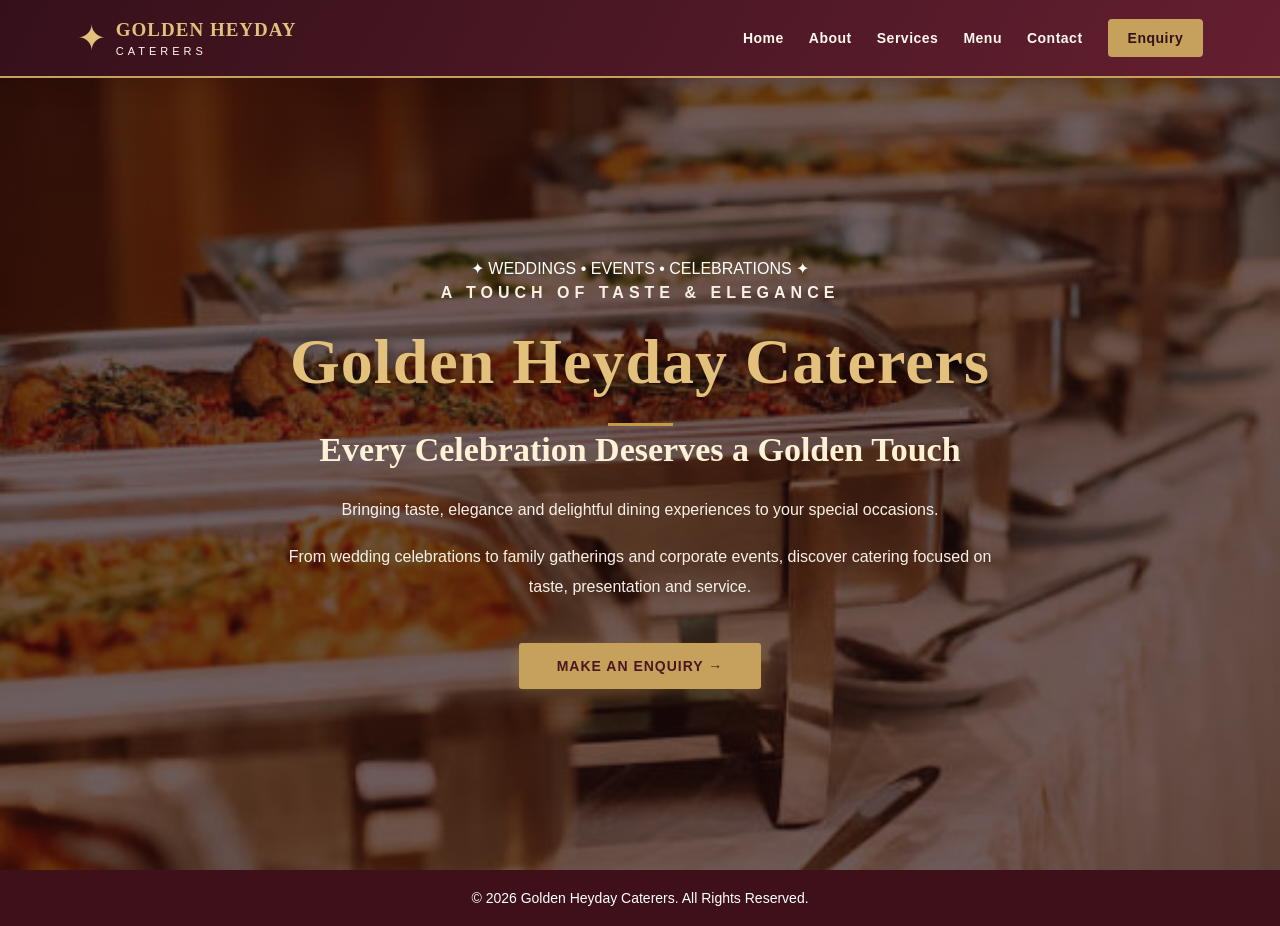
==== index.html @ d4942e6b "Initial website upload" ====
<!DOCTYPE html>
<html lang="en">
<head>
    <meta charset="UTF-8">
    <meta name="viewport" content="width=device-width, initial-scale=1.0">
    <title>Golden Heyday Caterers</title>
    <link rel="stylesheet" href="style.css">
</head>
<body>

    <!-- Navigation Bar -->
    <nav class="main-nav">

        <a href="index.html" class="logo">
            <span class="logo-icon">✦</span>
            <span>
                <strong>GOLDEN HEYDAY</strong>
                <small>CATERERS</small>
            </span>
        </a>

        <button class="menu-toggle" onclick="toggleMenu()">☰</button>

        <div class="nav-links" id="navLinks">
            <a href="index.html">Home</a>
            <a href="about.html">About</a>
            <a href="services.html">Services</a>
            <a href="menu.html">Menu</a>
            <a href="contact.html">Contact</a>
            <a href="enquiry.html" class="nav-enquiry">Enquiry</a>
        </div>

    </nav>

    <!-- Home Section -->
    <section class="home-section">

        <div class="home-content">

            <span class="home-label">
                ✦ WEDDINGS • EVENTS • CELEBRATIONS ✦
            </span>

            <p class="home-tagline">
                A TOUCH OF TASTE & ELEGANCE
            </p>

            <h1>
                Golden Heyday <span>Caterers</span>
            </h1>

            <div class="gold-line"></div>

            <h2>
                Every Celebration Deserves a Golden Touch
            </h2>

            <p class="home-description">
                Bringing taste, elegance and delightful dining
                experiences to your special occasions.
            </p>

            <p class="home-description">
                From wedding celebrations to family gatherings
                and corporate events, discover catering focused
                on taste, presentation and service.
            </p>

            <a href="enquiry.html" class="home-button">
                Make An Enquiry <span>→</span>
            </a>

        </div>

    </section>

    <!-- Footer -->
    <footer>
        <p>© 2026 Golden Heyday Caterers. All Rights Reserved.</p>
    </footer>

    <script>
        function toggleMenu() {
            document.getElementById("navLinks").classList.toggle("active");
        }
    </script>

</body>
</html>
---- style.css ----
/* =================================
   1. COMMON STYLES
================================= */

* {
    margin: 0;
    padding: 0;
    box-sizing: border-box;
}

html {
    scroll-behavior: smooth;
}

body {
    font-family: Arial, sans-serif;
    background: #fffaf3;
}

/* =================================
   2. NAVBAR AND LOGO
================================= */

.main-nav {
    width: 100%;
    padding: 18px 6%;
    background: linear-gradient(120deg, #35101A, #641F30);
    border-bottom: 2px solid #C5A15B;
    display: flex;
    justify-content: space-between;
    align-items: center;
    gap: 15px;
    position: sticky;
    top: 0;
    z-index: 1000;
    box-shadow: 0 5px 20px rgba(40, 10, 20, 0.25);
}

.logo {
    display: flex;
    align-items: center;
    gap: 10px;
    text-decoration: none;
}

.logo-icon {
    color: #E3C17C;
    font-size: 35px;
}

.logo strong {
    display: block;
    color: #E3C17C;
    font-family: Georgia, serif;
    font-size: 19px;
    letter-spacing: 1px;
}

.logo small {
    display: block;
    color: #FFF8EE;
    font-size: 11px;
    letter-spacing: 4px;
    margin-top: 4px;
}

.nav-links {
    display: flex;
    align-items: center;
    gap: 25px;
}

.nav-links a {
    color: #FFF8EE;
    text-decoration: none;
    font-size: 14px;
    font-weight: 600;
    letter-spacing: 0.5px;
    transition: 0.3s ease;
    position: relative;
}

.nav-links a:hover {
    color: #E3C17C;
    transform: translateY(-2px);
}

.nav-links a::after {
    content: "";
    position: absolute;
    left: 0;
    bottom: -6px;
    width: 0;
    height: 2px;
    background: #E3C17C;
    transition: width 0.3s ease;
}

.nav-links a:hover::after {
    width: 100%;
}

.nav-links .nav-enquiry {
    background: #C5A15B;
    color: #35101A;
    padding: 11px 20px;
    border-radius: 4px;
}

.nav-links .nav-enquiry:hover {
    background: #FFF8EE;
    color: #35101A;
}

/* Menu Button */

.menu-toggle {
    display: none;
    background: transparent;
    border: none;
    color: #E3C17C;
    font-size: 30px;
    cursor: pointer;
    padding: 5px 10px;
}

/* =================================
   3. HOME PAGE
================================= */

.home-section {
    min-height: 88vh;
    background:
        linear-gradient(
            rgba(30, 10, 10, 0.65),
            rgba(30, 10, 10, 0.65)
        ),
        url("images/catering.jpg");

    background-size: cover;
    background-position: center;
    display: flex;
    justify-content: center;
    align-items: center;
    text-align: center;
    padding: 60px 20px;
    position: relative;
    overflow: hidden;
}

.home-content {
    max-width: 900px;
    padding: 35px 20px;
    color: white;
    animation: fadeUp 1.2s ease;
}

.home-tagline {
    color: #E3C17C;
    font-size: 13px;
    font-weight: bold;
    letter-spacing: 5px;
    margin-bottom: 22px;
}

.home-content h1 {
    font-family: Georgia, serif;
    font-size: clamp(38px, 5vw, 65px);
    letter-spacing: 1px;
    line-height: 1.2;
    color: #E3C17C;
    margin-bottom: 22px;
    text-shadow: 2px 3px 12px rgba(0, 0, 0, 0.4);
}

.gold-line {
    width: 100px;
    height: 3px;
    background: #E3C17C;
    margin: 0 auto 25px;
    animation: lineGrow 1.5s ease;
}

.home-content h2 {
    font-family: Georgia, serif;
    font-size: clamp(23px, 3vw, 34px);
    color: #FFF1D6;
    line-height: 1.4;
    margin-bottom: 22px;
    animation: fadeUp 1.3s ease;
}

.home-content p {
    max-width: 720px;
    margin: 0 auto 16px;
    font-size: 16px;
    line-height: 1.9;
    color: #F8F0E7;
    animation: fadeUp 1.5s ease;
}

.home-button {
    display: inline-block;
    margin-top: 25px;
    padding: 15px 38px;
    background: #C5A15B;
    color: #4a1720;
    text-decoration: none;
    border-radius: 3px;
    font-size: 14px;
    font-weight: bold;
    letter-spacing: 1px;
    text-transform: uppercase;
    transition: 0.3s;
    box-shadow: 0 5px 18px rgba(197, 161, 91, 0.3);
}

.home-button:hover {
    background: white;
    transform: translateY(-3px);
    letter-spacing: 1.5px;
    box-shadow: 0 8px 25px rgba(197, 161, 91, 0.5);
}

/* =================================
   4. ABOUT PAGE
================================= */

.about-section {
    padding: 70px 8%;
    background: #fffaf3;
}

.about-heading {
    text-align: center;
    margin-bottom: 45px;
}

.about-heading h1 {
    color: #5b1825;
    font-family: Georgia, serif;
    font-size: 40px;
    margin-bottom: 20px;
}

.about-heading p {
    color: #b58a45;
    font-size: 18px;
    letter-spacing: 2px;
}

.about-content {
    max-width: 950px;
    margin: auto;
    background: white;
    padding: 40px;
    border-radius: 12px;
    box-shadow: 0 5px 20px rgba(0,0,0,0.07);
    text-align: center;
}

.about-content h2 {
    color: #5b1825;
    font-family: Georgia, serif;
    margin: 25px 0 15px;
}

.about-content p {
    color: #555;
    line-height: 1.8;
    margin-bottom: 15px;
}

/* Brand Section */

.brand-section {
    padding: 60px 7%;
    background: #f3e9df;
    text-align: center;
}

.brand-section > h2 {
    color: #5b1825;
    font-family: Georgia, serif;
    font-size: 30px;
    margin: 35px 0;
}

.brand-container {
    max-width: 1100px;
    margin: auto;
    display: grid;
    grid-template-columns: repeat(4, 1fr);
    gap: 22px;
}

.brand-card {
    background: white;
    padding: 30px 20px;
    border-radius: 10px;
    border-bottom: 4px solid #C5A15B;
    box-shadow: 0 5px 18px rgba(0,0,0,0.07);
    transition: 0.3s;
}

.brand-card:hover {
    transform: translateY(-6px);
}

.brand-card h3 {
    color: #7b3540;
    margin-bottom: 15px;
    font-size: 19px;
}

.brand-card p {
    color: #666;
    line-height: 1.7;
    font-size: 14px;
}

/* =================================
   5. FOOTER
================================= */

footer {
    background: #3d101a;
    color: white;
    text-align: center;
    padding: 20px;
    font-size: 14px;
}

/* =================================
   6. ANIMATIONS
================================= */

@keyframes fadeUp {
    from {
        opacity: 0;
        transform: translateY(25px);
    }

    to {
        opacity: 1;
        transform: translateY(0);
    }
}

@keyframes lineGrow {
    from {
        width: 0;
    }

    to {
        width: 100px;
    }
}

/* =================================
   7. TABLET AND MOBILE
================================= */

@media (max-width: 768px) {

    .main-nav {
        flex-wrap: nowrap;
        flex-direction: row;
        justify-content: space-between;
        align-items: center;
    }

    .menu-toggle {
        display: block;
    }

    .main-nav .nav-links {
        display: none;
        position: absolute;
        top: 100%;
        right: 0;
        width: 250px;
        background: #401522;
        flex-direction: column;
        align-items: stretch;
        gap: 0;
        padding: 15px;
        box-shadow: 0 8px 18px rgba(0,0,0,0.2);
    }

    .main-nav .nav-links.active {
        display: flex;
    }

    .main-nav .nav-links a {
        padding: 14px;
        border-bottom: 1px solid rgba(255,255,255,0.12);
    }

    .main-nav .nav-links .nav-enquiry {
        margin-top: 10px;
        text-align: center;
    }

    .home-tagline {
        letter-spacing: 3px;
        font-size: 11px;
    }

    .home-content h1 {
        font-size: 36px;
    }

    .home-content h2 {
        font-size: 23px;
    }

    .brand-container {
        grid-template-columns: repeat(2, 1fr);
    }

    .about-heading h1 {
        font-size: 32px;
    }
}

/* Small Mobile */

@media (max-width: 500px) {

    .brand-container {
        grid-template-columns: 1fr;
    }

    .about-content {
        padding: 25px 18px;
    }
}

/* =================================
   SERVICES PAGE
================================= */

.services-section {
    padding: 70px 7%;
    background: #fffaf3;
}

.page-heading {
    text-align: center;
    margin-bottom: 50px;
}

.page-heading h1 {
    font-family: Georgia, serif;
    font-size: 42px;
    color: #5b1825;
    margin-bottom: 15px;
}

.page-heading p {
    color: #b58a45;
    font-size: 17px;
    letter-spacing: 1px;
}

.services-container {
    max-width: 1150px;
    margin: auto;
    display: grid;
    grid-template-columns: repeat(3, 1fr);
    gap: 25px;
}

.service-card {
    background: white;
    padding: 35px 25px;
    text-align: center;
    border-radius: 10px;
    border-bottom: 4px solid #c5a15b;
    box-shadow: 0 5px 20px rgba(0,0,0,0.07);
    transition: 0.3s ease;
}

.service-card:hover {
    transform: translateY(-8px);
    box-shadow: 0 12px 25px rgba(91,24,37,0.15);
}

.service-card h3 {
    color: #641f30;
    font-family: Georgia, serif;
    font-size: 20px;
    margin-bottom: 15px;
}

.service-card p {
    color: #666;
    line-height: 1.8;
    font-size: 14px;
}

.service-note {
    max-width: 850px;
    margin: 40px auto;
    text-align: center;
    color: #777;
    line-height: 1.7;
    font-size: 14px;
}

.service-formats {
    margin-top: 70px;
    text-align: center;
}

.service-formats h2 {
    color: #5b1825;
    font-family: Georgia, serif;
    font-size: 30px;
    margin-bottom: 35px;
}

.formats-container {
    max-width: 1000px;
    margin: auto;
    display: grid;
    grid-template-columns: repeat(3, 1fr);
    gap: 25px;
}

.format-card {
    background: #f3e9df;
    padding: 30px 20px;
    border-radius: 10px;
    transition: 0.3s;
}

.format-card:hover {
    transform: translateY(-6px);
    background: #eee0d0;
}

.format-card h3 {
    color: #641f30;
    margin-bottom: 12px;
}

.format-card p {
    color: #666;
    line-height: 1.7;
    font-size: 14px;
}

/* Services Responsive Design */

@media (max-width: 768px) {
    .services-container,
    .formats-container {
        grid-template-columns: repeat(2, 1fr);
    }

    .page-heading h1 {
        font-size: 34px;
    }
}

@media (max-width: 500px) {
    .services-container,
    .formats-container {
        grid-template-columns: 1fr;
    }

    .services-section {
        padding: 45px 20px;
    }

    .page-heading h1 {
        font-size: 30px;
    }
}

/* =================================
   MENU PAGE
================================= */

.menu-section {
    padding: 70px 7%;
    background: #fffaf3;
    min-height: 80vh;
}

.menu-container {
    max-width: 1150px;
    margin: auto;
    display: grid;
    grid-template-columns: repeat(3, 1fr);
    gap: 25px;
}

.menu-card {
    background: white;
    padding: 35px 25px;
    text-align: center;
    border-radius: 12px;
    border-bottom: 4px solid #c5a15b;
    box-shadow: 0 5px 20px rgba(0,0,0,0.07);
    transition: 0.3s ease;
}

.menu-card:hover {
    transform: translateY(-8px);
    box-shadow: 0 12px 25px rgba(91,24,37,0.15);
}

.menu-icon {
    font-size: 38px;
    margin-bottom: 18px;
}

.menu-card h2 {
    color: #641f30;
    font-family: Georgia, serif;
    font-size: 21px;
    margin-bottom: 15px;
}

.menu-card p {
    color: #666;
    font-size: 14px;
    line-height: 1.8;
}

.menu-note {
    text-align: center;
    color: #777;
    font-size: 14px;
    margin: 40px auto 0;
    line-height: 1.7;
}

/* Menu Responsive Design */

@media (max-width: 768px) {
    .menu-container {
        grid-template-columns: repeat(2, 1fr);
    }
}

@media (max-width: 500px) {
    .menu-container {
        grid-template-columns: 1fr;
    }

    .menu-section {
        padding: 45px 20px;
    }
}

/* =================================
   CONTACT PAGE
================================= */

.contact-section {
    padding: 70px 7%;
    background: #fffaf3;
    min-height: 80vh;
}

.contact-container {
    max-width: 1100px;
    margin: auto;
    display: grid;
    grid-template-columns: repeat(2, 1fr);
    gap: 25px;
}

.contact-card {
    background: white;
    padding: 35px 25px;
    text-align: center;
    border-radius: 12px;
    border-bottom: 4px solid #c5a15b;
    box-shadow: 0 5px 20px rgba(0,0,0,0.07);
    transition: 0.3s ease;
}

.contact-card:hover {
    transform: translateY(-7px);
    box-shadow: 0 12px 25px rgba(91,24,37,0.15);
}

.contact-icon {
    font-size: 35px;
    margin-bottom: 15px;
}

.contact-card h2 {
    color: #641f30;
    font-family: Georgia, serif;
    margin-bottom: 15px;
}

.contact-card p {
    color: #666;
    line-height: 1.8;
    margin-bottom: 15px;
    overflow-wrap: anywhere;
}

.contact-card a {
    display: inline-block;
    background: #641f30;
    color: white;
    padding: 10px 22px;
    text-decoration: none;
    border-radius: 4px;
    transition: 0.3s;
}

.contact-card a:hover {
    background: #c5a15b;
    color: #35101a;
}

.service-location {
    margin: 55px auto 0;
    text-align: center;
    background: #f3e9df;
    padding: 30px 20px;
    border-radius: 10px;
    max-width: 900px;
}

.service-location h2 {
    color: #641f30;
    font-family: Georgia, serif;
    margin-bottom: 15px;
}

.service-location p {
    color: #666;
    line-height: 1.8;
}

/* Contact Responsive Design */

@media (max-width: 600px) {
    .contact-container {
        grid-template-columns: 1fr;
    }

    .contact-section {
        padding: 45px 20px;
    }
}

/* =================================
   ENQUIRY PAGE
================================= */

.enquiry-section {
    padding: 70px 7%;
    background: #fffaf3;
    min-height: 85vh;
}

.enquiry-container {
    max-width: 850px;
    margin: auto;
    background: white;
    padding: 40px;
    border-radius: 12px;
    box-shadow: 0 8px 25px rgba(0,0,0,0.08);
    border-top: 4px solid #c5a15b;
}

.enquiry-form {
    display: grid;
    grid-template-columns: 1fr 1fr;
    gap: 22px;
}

.form-group {
    display: flex;
    flex-direction: column;
    gap: 9px;
}

.form-group label {
    color: #641f30;
    font-weight: bold;
    font-size: 14px;
}

.form-group input,
.form-group select,
.form-group textarea {
    width: 100%;
    padding: 13px;
    border: 1px solid #ddd;
    border-radius: 5px;
    font-family: Arial, sans-serif;
    font-size: 14px;
    outline: none;
    background: #fffdf9;
    transition: 0.3s;
}

.form-group input:focus,
.form-group select:focus,
.form-group textarea:focus {
    border-color: #c5a15b;
    box-shadow: 0 0 6px rgba(197,161,91,0.25);
}

.form-group textarea {
    resize: vertical;
}

.full-width {
    grid-column: 1 / -1;
}

.enquiry-button {
    grid-column: 1 / -1;
    padding: 15px;
    border: none;
    border-radius: 5px;
    background: #641f30;
    color: white;
    font-size: 15px;
    font-weight: bold;
    letter-spacing: 1px;
    cursor: pointer;
    transition: 0.3s;
}

.enquiry-button:hover {
    background: #c5a15b;
    color: #35101a;
    transform: translateY(-3px);
}

/* Enquiry Responsive Design */

@media (max-width: 600px) {
    .enquiry-section {
        padding: 45px 18px;
    }

    .enquiry-container {
        padding: 25px 18px;
    }

    .enquiry-form {
        grid-template-columns: 1fr;
    }

    .full-width,
    .enquiry-button {
        grid-column: 1;
    }
}
/* ------------------------------------------------ */

/* ABOUT PAGE */

.about-section {
    padding: 45px 7%;
    background: #fffaf2;
}

.about-heading,
.section-heading {
    text-align: center;
    margin-bottom: 35px;
}

.about-heading h1 {
    color: #641d2d;
    font-size: 34px;
    margin-bottom: 12px;
}

.about-heading p {
    color: #666;
    margin-top: 12px;
}

.gold-line {
    width: 65px;
    height: 3px;
    background: #c49a45;
    margin: 0 auto;
}

.about-content {
    display: flex;
    align-items: center;
    gap: 40px;
    max-width: 1150px;
    margin: auto;
}

.about-image {
    flex: 1;
}

.about-image img {
    width: 100%;
    height: 340px;
    object-fit: cover;
    border-radius: 8px;
}

.about-text {
    flex: 1;
}

.about-text h2 {
    color: #641d2d;
    font-size: 25px;
    margin-bottom: 18px;
}

.about-text p {
    color: #555;
    line-height: 1.8;
    margin-bottom: 15px;
}

.locations {
    margin-top: 22px;
    padding: 17px;
    background: #f4ead9;
    border-left: 3px solid #c49a45;
}

.locations h3 {
    color: #641d2d;
    margin-bottom: 8px;
}

.locations p {
    margin-bottom: 0;
}

/* WHO WE SERVE */

.brand-section,
.focus-section {
    padding: 45px 7%;
    background: #fff;
}

.focus-section {
    background: #fffaf2;
}

.section-heading h2 {
    color: #641d2d;
    font-size: 28px;
    margin-bottom: 12px;
}

.brand-container {
    display: grid;
    grid-template-columns: repeat(4, 1fr);
    gap: 20px;
    max-width: 1150px;
    margin: auto;
}

.brand-card {
    background: #fff;
    padding: 25px 18px;
    text-align: center;
    border-bottom: 3px solid #c49a45;
    border-radius: 6px;
    box-shadow: 0 3px 12px rgba(0, 0, 0, 0.06);
    transition: 0.3s;
}

.brand-card:hover {
    transform: translateY(-5px);
    box-shadow: 0 6px 16px rgba(0, 0, 0, 0.10);
}

.brand-card h3 {
    color: #641d2d;
    font-size: 18px;
    margin-bottom: 12px;
}

.brand-card p {
    color: #666;
    line-height: 1.6;
    font-size: 14px;
}

/* BRAND FOCUS - THREE CARDS */

.focus-section .brand-container {
    grid-template-columns: repeat(3, 1fr);
}

/* MOBILE RESPONSIVE */

@media (max-width: 900px) {
    .brand-container {
        grid-template-columns: repeat(2, 1fr);
    }
}

@media (max-width: 768px) {
    .about-content {
        flex-direction: column;
        gap: 25px;
    }

    .about-image,
    .about-text {
        width: 100%;
    }

    .about-image img {
        height: 260px;
    }

    .about-heading h1 {
        font-size: 28px;
    }

    .about-text h2 {
        font-size: 22px;
    }
}

@media (max-width: 500px) {
    .about-section,
    .brand-section,
    .focus-section {
        padding: 35px 5%;
    }

    .brand-container,
    .focus-section .brand-container {
        grid-template-columns: 1fr;
    }

    .about-image img {
        height: 220px;
    }
}


/* SERVICES PAGE */

.services-section {
    padding: 45px 7%;
    background: #fffaf2;
}

.services-section .page-heading {
    text-align: center;
    margin-bottom: 35px;
}

.services-section .page-heading h1 {
    color: #641d2d;
    font-size: 34px;
    margin-bottom: 12px;
}

.services-section .page-heading p {
    color: #666;
    margin-top: 12px;
}

/* SERVICE CARDS */

.services-container {
    display: grid;
    grid-template-columns: repeat(3, 1fr);
    gap: 25px;
    max-width: 1150px;
    margin: auto;
}

.service-card {
    background: #fff;
    border-radius: 7px;
    overflow: hidden;
    border-bottom: 3px solid #c49a45;
    box-shadow: 0 3px 12px rgba(0, 0, 0, 0.06);
    transition: 0.3s;
}

.service-card:hover {
    transform: translateY(-5px);
    box-shadow: 0 6px 16px rgba(0, 0, 0, 0.10);
}

.service-card img {
    width: 100%;
    height: 190px;
    object-fit: cover;
    display: block;
}

.service-card-content {
    padding: 20px;
}

.service-card h3 {
    color: #641d2d;
    font-size: 19px;
    margin-bottom: 12px;
}

.service-card p {
    color: #666;
    font-size: 14px;
    line-height: 1.7;
}

/* SERVICE NOTE */

.service-note {
    max-width: 900px;
    margin: 30px auto 0;
    padding: 16px;
    text-align: center;
    background: #f4ead9;
    color: #641d2d;
    border-left: 3px solid #c49a45;
    line-height: 1.7;
}

/* CATERING FORMATS */

.service-formats {
    padding: 45px 7%;
    background: #fff;
}

.formats-heading {
    text-align: center;
    margin-bottom: 30px;
}

.formats-heading h2 {
    color: #641d2d;
    font-size: 28px;
    margin-bottom: 12px;
}

.formats-container {
    display: grid;
    grid-template-columns: repeat(3, 1fr);
    gap: 22px;
    max-width: 1100px;
    margin: auto;
}

.format-card {
    background: #fffaf2;
    padding: 25px 20px;
    text-align: center;
    border-bottom: 3px solid #c49a45;
    border-radius: 6px;
    box-shadow: 0 3px 12px rgba(0, 0, 0, 0.05);
    transition: 0.3s;
}

.format-card:hover {
    transform: translateY(-4px);
}

.format-card h3 {
    color: #641d2d;
    margin-bottom: 12px;
}

.format-card p {
    color: #666;
    font-size: 14px;
    line-height: 1.7;
}

/* RESPONSIVE DESIGN */

@media (max-width: 900px) {
    .services-container {
        grid-template-columns: repeat(2, 1fr);
    }
}

@media (max-width: 768px) {
    .services-section,
    .service-formats {
        padding: 35px 5%;
    }

    .services-section .page-heading h1 {
        font-size: 28px;
    }

    .service-card img {
        height: 170px;
    }
}

@media (max-width: 550px) {
    .services-container,
    .formats-container {
        grid-template-columns: 1fr;
    }

    .service-card img {
        height: 210px;
    }
}


.menu-icon {
    font-size: 42px;
    width: 75px;
    height: 75px;
    margin: 25px auto 15px;
    display: flex;
    align-items: center;
    justify-content: center;
    background: #f4ead9;
    border-radius: 50%;
}

.menu-card {
    text-align: center;
    min-height: 220px;
}

/* =================================
   COMMON BACKGROUND IMAGE
   ABOUT, SERVICES, MENU, CONTACT, ENQUIRY
================================= */

body {
    background:
        linear-gradient(
            rgba(255, 250, 242, 0.40),
            rgba(255, 250, 242, 0.40)
        ),
        url("images/catering.jpg");

    background-size: cover;
    background-position: center;
    background-repeat: no-repeat;
    background-attachment: fixed;
}

/* Page backgrounds */

.about-section,
.services-section,
.menu-section,
.contact-section,
.enquiry-section {
    background: rgba(255, 250, 242, 0.72);
}

/* About page sections */

.brand-section,
.focus-section {
    background: rgba(255, 250, 242, 0.72);
}

/* Services formats section */

.service-formats {
    background: rgba(255, 250, 242, 0.72);
}

/* Keep cards white */

.about-content,
.brand-card,
.service-card,
.menu-card,
.contact-card,
.enquiry-container {
    background-color: #fff;
}
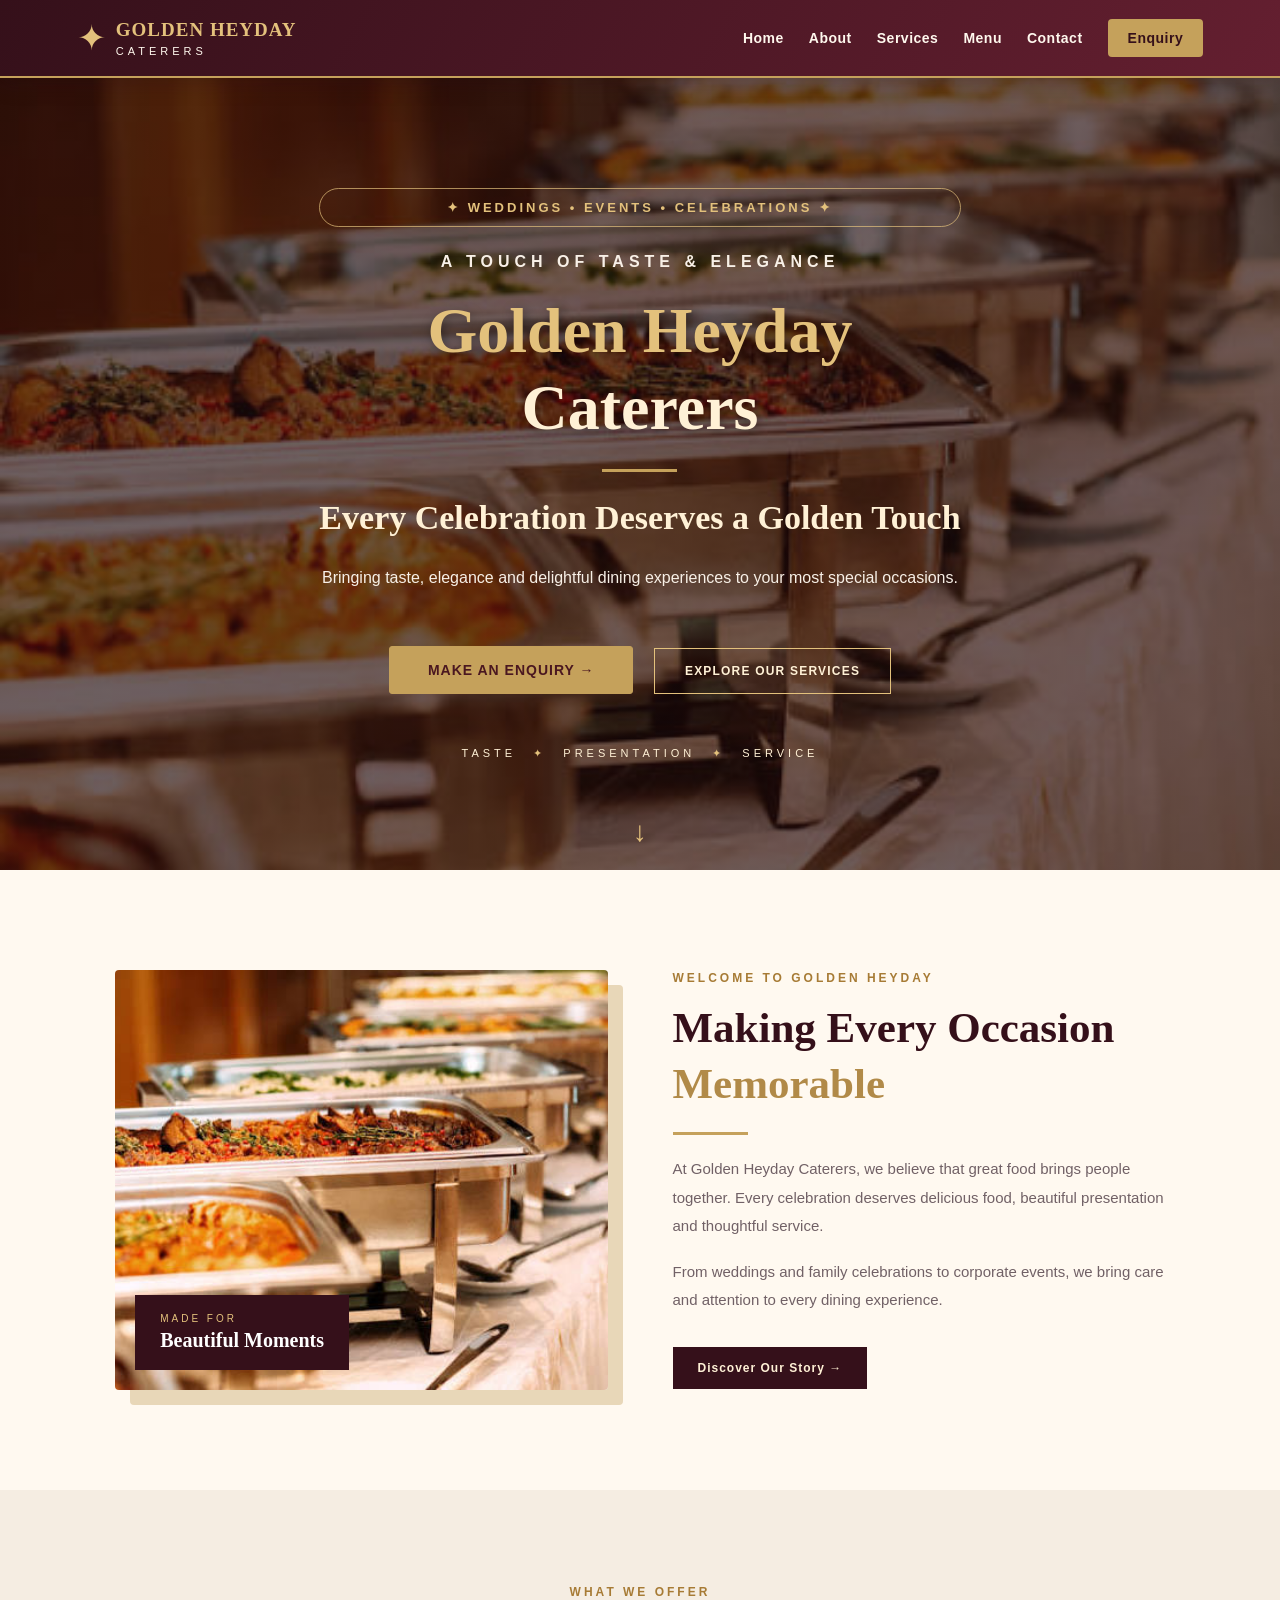
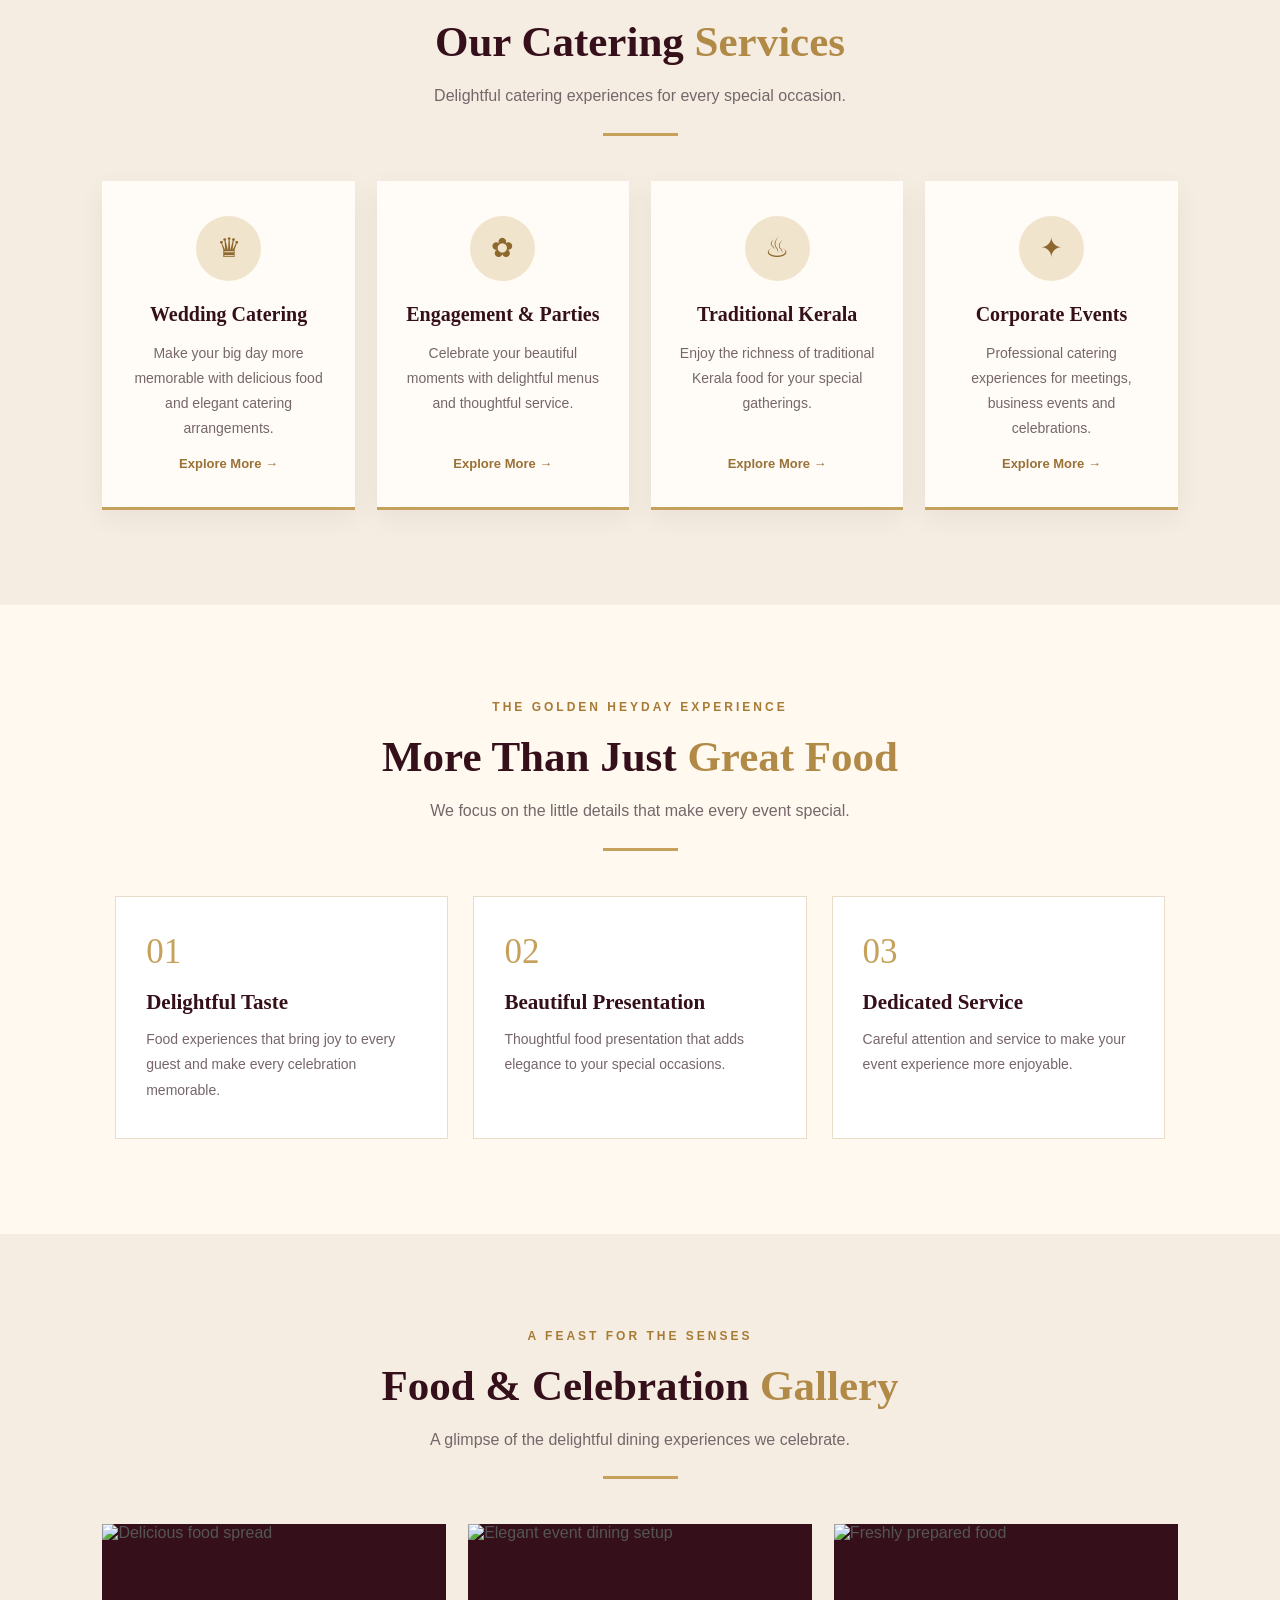
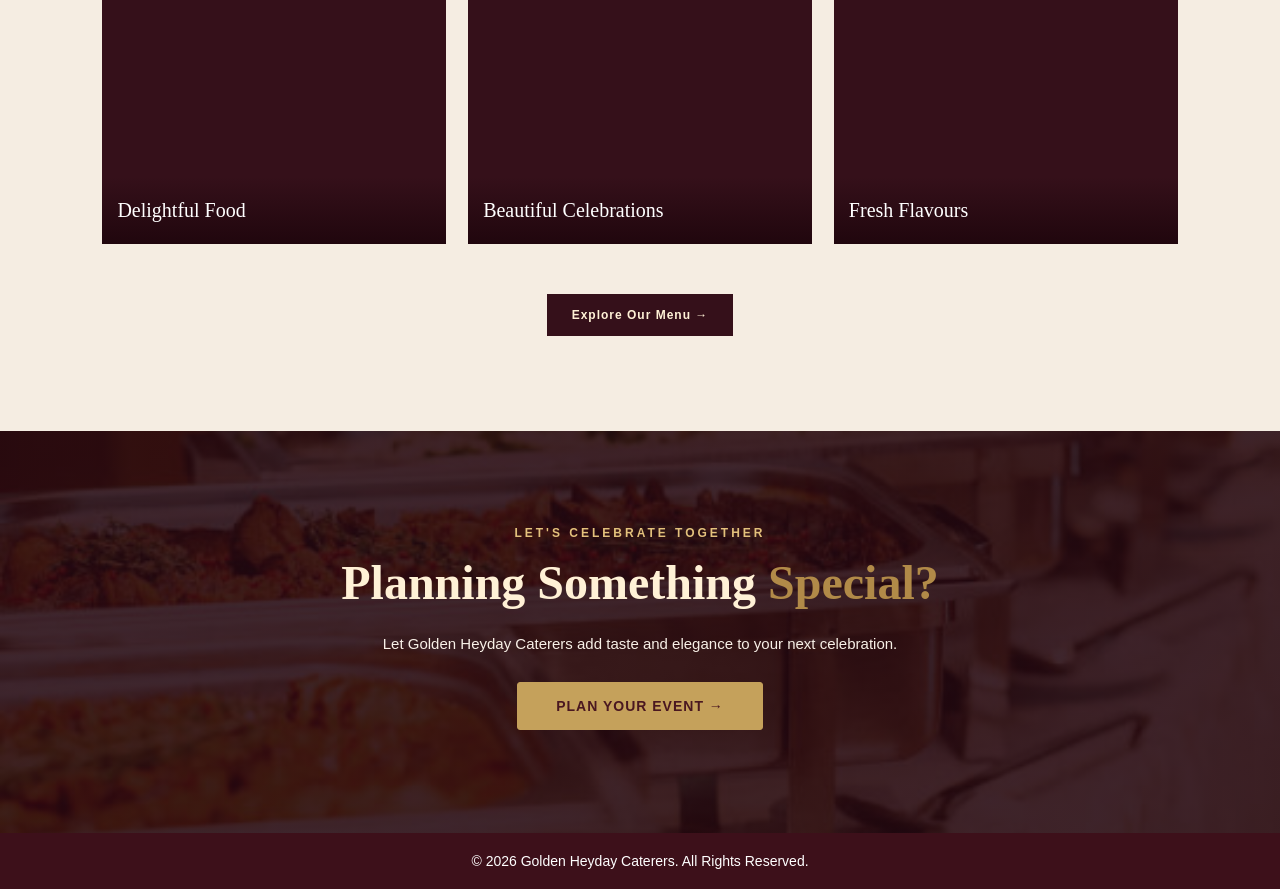
==== commit a875da23: "Initial website upload" ====
--- a/index.html
+++ b/index.html
@@ -1,17 +1,15 @@
-
 <!DOCTYPE html>
 <html lang="en">
 <head>
     <meta charset="UTF-8">
     <meta name="viewport" content="width=device-width, initial-scale=1.0">
-    <title>Golden Heyday Caterers</title>
+    <title>Golden Heyday Caterers | Taste & Elegance</title>
     <link rel="stylesheet" href="style.css">
 </head>
 <body>
 
-    <!-- Navigation Bar -->
+    <!-- Navigation -->
     <nav class="main-nav">
-
         <a href="index.html" class="logo">
             <span class="logo-icon">✦</span>
             <span>
@@ -23,56 +21,227 @@
         <button class="menu-toggle" onclick="toggleMenu()">☰</button>
 
         <div class="nav-links" id="navLinks">
-            <a href="index.html">Home</a>
+            <a href="index.html" class="active">Home</a>
             <a href="about.html">About</a>
             <a href="services.html">Services</a>
             <a href="menu.html">Menu</a>
             <a href="contact.html">Contact</a>
             <a href="enquiry.html" class="nav-enquiry">Enquiry</a>
         </div>
-
     </nav>
 
-    <!-- Home Section -->
+    <!-- Hero Section -->
     <section class="home-section">
+        <div class="home-overlay"></div>
 
         <div class="home-content">
-
             <span class="home-label">
                 ✦ WEDDINGS • EVENTS • CELEBRATIONS ✦
             </span>
 
-            <p class="home-tagline">
-                A TOUCH OF TASTE & ELEGANCE
-            </p>
+            <p class="home-tagline">A TOUCH OF TASTE & ELEGANCE</p>
 
             <h1>
-                Golden Heyday <span>Caterers</span>
+                Golden Heyday
+                <span>Caterers</span>
             </h1>
 
             <div class="gold-line"></div>
 
-            <h2>
-                Every Celebration Deserves a Golden Touch
-            </h2>
+            <h2>Every Celebration Deserves a Golden Touch</h2>
 
             <p class="home-description">
-                Bringing taste, elegance and delightful dining
-                experiences to your special occasions.
-            </p>
-
-            <p class="home-description">
-                From wedding celebrations to family gatherings
-                and corporate events, discover catering focused
-                on taste, presentation and service.
-            </p>
-
+                Bringing taste, elegance and delightful dining experiences
+                to your most special occasions.
+            </p>
+
+            <div class="hero-buttons">
+                <a href="enquiry.html" class="home-button">
+                    Make An Enquiry <span>→</span>
+                </a>
+
+                <a href="services.html" class="home-outline-button">
+                    Explore Our Services
+                </a>
+            </div>
+
+            <div class="hero-bottom-text">
+                TASTE <span>✦</span> PRESENTATION <span>✦</span> SERVICE
+            </div>
+        </div>
+
+        <a href="#welcome" class="scroll-down">↓</a>
+    </section>
+
+    <!-- Welcome Section -->
+    <section class="welcome-section" id="welcome">
+        <div class="welcome-image">
+            <img src="images/catering.jpg" alt="Elegant catering buffet">
+            <div class="image-caption">
+                <span>MADE FOR</span>
+                <strong>Beautiful Moments</strong>
+            </div>
+        </div>
+
+        <div class="welcome-content">
+            <p class="section-label">WELCOME TO GOLDEN HEYDAY</p>
+            <h2>Making Every Occasion <span>Memorable</span></h2>
+            <div class="gold-line"></div>
+
+            <p>
+                At Golden Heyday Caterers, we believe that great food
+                brings people together. Every celebration deserves
+                delicious food, beautiful presentation and thoughtful service.
+            </p>
+
+            <p>
+                From weddings and family celebrations to corporate events,
+                we bring care and attention to every dining experience.
+            </p>
+
+            <a href="about.html" class="section-button">
+                Discover Our Story →
+            </a>
+        </div>
+    </section>
+
+    <!-- Services Section -->
+    <section class="home-services">
+        <div class="section-heading">
+            <p class="section-label">WHAT WE OFFER</p>
+            <h2>Our Catering <span>Services</span></h2>
+            <p>Delightful catering experiences for every special occasion.</p>
+            <div class="gold-line"></div>
+        </div>
+
+        <div class="home-service-container">
+
+            <div class="home-service-card">
+                <div class="service-symbol">♛</div>
+                <h3>Wedding Catering</h3>
+                <p>
+                    Make your big day more memorable with delicious food
+                    and elegant catering arrangements.
+                </p>
+                <a href="services.html">Explore More →</a>
+            </div>
+
+            <div class="home-service-card">
+                <div class="service-symbol">✿</div>
+                <h3>Engagement & Parties</h3>
+                <p>
+                    Celebrate your beautiful moments with delightful
+                    menus and thoughtful service.
+                </p>
+                <a href="services.html">Explore More →</a>
+            </div>
+
+            <div class="home-service-card">
+                <div class="service-symbol">♨</div>
+                <h3>Traditional Kerala</h3>
+                <p>
+                    Enjoy the richness of traditional Kerala food
+                    for your special gatherings.
+                </p>
+                <a href="services.html">Explore More →</a>
+            </div>
+
+            <div class="home-service-card">
+                <div class="service-symbol">✦</div>
+                <h3>Corporate Events</h3>
+                <p>
+                    Professional catering experiences for meetings,
+                    business events and celebrations.
+                </p>
+                <a href="services.html">Explore More →</a>
+            </div>
+
+        </div>
+    </section>
+
+    <!-- Why Choose Us -->
+    <section class="why-section">
+        <div class="section-heading">
+            <p class="section-label">THE GOLDEN HEYDAY EXPERIENCE</p>
+            <h2>More Than Just <span>Great Food</span></h2>
+            <p>We focus on the little details that make every event special.</p>
+            <div class="gold-line"></div>
+        </div>
+
+        <div class="why-container">
+            <div class="why-card">
+                <span>01</span>
+                <h3>Delightful Taste</h3>
+                <p>
+                    Food experiences that bring joy to every guest
+                    and make every celebration memorable.
+                </p>
+            </div>
+
+            <div class="why-card">
+                <span>02</span>
+                <h3>Beautiful Presentation</h3>
+                <p>
+                    Thoughtful food presentation that adds elegance
+                    to your special occasions.
+                </p>
+            </div>
+
+            <div class="why-card">
+                <span>03</span>
+                <h3>Dedicated Service</h3>
+                <p>
+                    Careful attention and service to make your
+                    event experience more enjoyable.
+                </p>
+            </div>
+        </div>
+    </section>
+
+    <!-- Food Showcase -->
+    <section class="food-showcase">
+        <div class="section-heading">
+            <p class="section-label">A FEAST FOR THE SENSES</p>
+            <h2>Food & Celebration <span>Gallery</span></h2>
+            <p>A glimpse of the delightful dining experiences we celebrate.</p>
+            <div class="gold-line"></div>
+        </div>
+
+        <div class="food-gallery">
+            <div class="food-gallery-item">
+                <img src="https://images.unsplash.com/photo-1555939594-58d7cb561ad1?auto=format&fit=crop&w=900&q=85" alt="Delicious food spread">
+                <div class="food-gallery-caption">Delightful Food</div>
+            </div>
+
+            <div class="food-gallery-item">
+                <img src="https://images.unsplash.com/photo-1511795409834-ef04bbd61622?auto=format&fit=crop&w=900&q=85" alt="Elegant event dining setup">
+                <div class="food-gallery-caption">Beautiful Celebrations</div>
+            </div>
+
+            <div class="food-gallery-item">
+                <img src="https://images.unsplash.com/photo-1547592180-85f173990554?auto=format&fit=crop&w=900&q=85" alt="Freshly prepared food">
+                <div class="food-gallery-caption">Fresh Flavours</div>
+            </div>
+        </div>
+
+        <div class="gallery-link">
+            <a href="menu.html" class="section-button">Explore Our Menu →</a>
+        </div>
+    </section>
+
+    <!-- Enquiry CTA -->
+    <section class="home-cta">
+        <div class="cta-content">
+            <p class="section-label">LET'S CELEBRATE TOGETHER</p>
+            <h2>Planning Something <span>Special?</span></h2>
+            <p>
+                Let Golden Heyday Caterers add taste and elegance
+                to your next celebration.
+            </p>
             <a href="enquiry.html" class="home-button">
-                Make An Enquiry <span>→</span>
+                Plan Your Event →
             </a>
-
-        </div>
-
+        </div>
     </section>
 
     <!-- Footer -->
--- a/style.css
+++ b/style.css
@@ -1,7 +1,7 @@
 
-/* =================================
+/* =========================================
    1. COMMON STYLES
-================================= */
+========================================= */
 
 * {
     margin: 0;
@@ -16,11 +16,12 @@
 body {
     font-family: Arial, sans-serif;
     background: #fffaf3;
-}
-
-/* =================================
-   2. NAVBAR AND LOGO
-================================= */
+    color: #555;
+}
+
+/* =========================================
+   2. COMMON NAVBAR
+========================================= */
 
 .main-nav {
     width: 100%;
@@ -113,8 +114,6 @@
     color: #35101A;
 }
 
-/* Menu Button */
-
 .menu-toggle {
     display: none;
     background: transparent;
@@ -122,20 +121,750 @@
     color: #E3C17C;
     font-size: 30px;
     cursor: pointer;
-    padding: 5px 10px;
-}
+}
+
+/* =========================================
+   3. COMMON PAGE BACKGROUND
+========================================= */
+
+.about-section,
+.brand-section,
+.services-section,
+.service-formats,
+.menu-section,
+.contact-section,
+.enquiry-section {
+    background-size: cover;
+    background-position: center;
+    background-repeat: no-repeat;
+    background-attachment: fixed;
+}
+
+/* Individual page backgrounds */
+
+.about-section {
+    background-image:
+        linear-gradient(rgba(255,250,242,0.82), rgba(255,250,242,0.82)),
+        url("images/about.jpg");
+}
+
+.brand-section {
+    background-image:
+        linear-gradient(rgba(255,250,242,0.82), rgba(255,250,242,0.82)),
+        url("images/about.jpg");
+}
+
+.services-section,
+.service-formats {
+    background-image:
+        linear-gradient(rgba(255,250,242,0.78), rgba(255,250,242,0.78)),
+        url("images/services.jpg");
+}
+
+.menu-section {
+    background-image:
+        linear-gradient(rgba(255,250,242,0.78), rgba(255,250,242,0.78)),
+        url("images/menu.jpg");
+}
+
+.contact-section {
+    background-image:
+        linear-gradient(rgba(255,250,242,0.78), rgba(255,250,242,0.78)),
+        url("images/contact.jpg");
+}
+
+.enquiry-section {
+    background-image:
+        linear-gradient(rgba(255,250,242,0.78), rgba(255,250,242,0.78)),
+        url("images/enquiry.jpg");
+}
+
+/* Common cards */
+
+.about-content,
+.brand-card,
+.service-card,
+.menu-card,
+.contact-card,
+.enquiry-container {
+    background: #fff;
+    box-shadow: 0 5px 20px rgba(0,0,0,0.07);
+    transition: 0.3s ease;
+}
+
+/* Common headings */
+
+.page-heading,
+.about-heading {
+    text-align: center;
+    margin-bottom: 45px;
+}
+
+.page-heading h1,
+.about-heading h1 {
+    color: #5b1825;
+    font-family: Georgia, serif;
+    font-size: 40px;
+    margin-bottom: 15px;
+}
+
+.page-heading p,
+.about-heading p {
+    color: #b58a45;
+    font-size: 17px;
+    letter-spacing: 1px;
+}
+
+.gold-line {
+    width: 65px;
+    height: 3px;
+    background: #C5A15B;
+    margin: 15px auto;
+}
+
+/* =========================================
+   4. HOME PAGE
+========================================= */
 
 /* =================================
-   3. HOME PAGE
+   PREMIUM HOME HERO
 ================================= */
+
+.home-section {
+    min-height: 92vh;
+    position: relative;
+    display: flex;
+    justify-content: center;
+    align-items: center;
+    text-align: center;
+    padding: 100px 20px 80px;
+    overflow: hidden;
+
+    background:
+        linear-gradient(rgba(30, 5, 12, 0.72), rgba(30, 5, 12, 0.72)),
+        url("images/catering.jpg");
+
+    background-size: cover;
+    background-position: center;
+    background-repeat: no-repeat;
+}
+
+.home-content {
+    position: relative;
+    z-index: 2;
+    max-width: 950px;
+    padding: 35px 20px;
+    color: white;
+    animation: fadeUp 1.2s ease;
+}
+
+.home-label {
+    display: inline-block;
+    color: #E3C17C;
+    font-size: 12px;
+    font-weight: bold;
+    letter-spacing: 3px;
+    margin-bottom: 25px;
+    padding: 11px 22px;
+    border: 1px solid rgba(227, 193, 124, 0.7);
+    border-radius: 30px;
+}
+
+.home-tagline {
+    color: #FFF1D6;
+    font-size: 13px;
+    font-weight: bold;
+    letter-spacing: 5px;
+    margin-bottom: 20px;
+}
+
+.home-content h1 {
+    font-family: Georgia, serif;
+    font-size: clamp(42px, 6vw, 76px);
+    line-height: 1.15;
+    color: #E3C17C;
+    margin-bottom: 20px;
+}
+
+.home-content h1 span {
+    display: block;
+    color: #FFF1D6;
+}
+
+.gold-line {
+    width: 75px;
+    height: 3px;
+    background: #C5A15B;
+    margin: 22px auto;
+}
+
+.home-content h2 {
+    font-family: Georgia, serif;
+    font-size: clamp(22px, 3vw, 32px);
+    color: #FFF1D6;
+    line-height: 1.4;
+    margin-bottom: 20px;
+}
+
+.home-description {
+    max-width: 700px;
+    margin: 0 auto 12px;
+    font-size: 16px;
+    line-height: 1.8;
+    color: #F8F0E7;
+}
+
+.hero-buttons {
+    margin-top: 28px;
+}
+
+.home-button,
+.home-outline-button {
+    display: inline-block;
+    margin: 8px;
+    padding: 15px 30px;
+    text-decoration: none;
+    font-size: 12px;
+    font-weight: bold;
+    letter-spacing: 1.2px;
+    text-transform: uppercase;
+    transition: 0.3s ease;
+}
+
+.home-button {
+    background: #C5A15B;
+    color: #35101A;
+    border: 1px solid #C5A15B;
+}
+
+.home-button:hover {
+    background: #FFF1D6;
+    border-color: #FFF1D6;
+    transform: translateY(-4px);
+}
+
+.home-outline-button {
+    border: 1px solid #E3C17C;
+    color: #FFF1D6;
+}
+
+.home-outline-button:hover {
+    background: #C5A15B;
+    color: #35101A;
+    transform: translateY(-4px);
+}
+
+.hero-bottom-text {
+    margin-top: 45px;
+    font-size: 11px;
+    letter-spacing: 4px;
+    color: #FFF1D6;
+}
+
+.hero-bottom-text span {
+    color: #E3C17C;
+    padding: 0 10px;
+}
+
+.scroll-down {
+    position: absolute;
+    bottom: 22px;
+    left: 50%;
+    transform: translateX(-50%);
+    color: #E3C17C;
+    font-size: 28px;
+    text-decoration: none;
+    animation: bounce 1.5s infinite;
+}
+
+
+/* =================================
+   SECTION COMMON STYLES
+================================= */
+
+.section-label {
+    color: #A77B35;
+    font-size: 12px;
+    font-weight: bold;
+    letter-spacing: 3px;
+    margin-bottom: 15px;
+}
+
+.section-heading {
+    text-align: center;
+    max-width: 750px;
+    margin: 0 auto 45px;
+}
+
+.section-heading h2,
+.welcome-content h2 {
+    font-family: Georgia, serif;
+    font-size: clamp(30px, 4vw, 43px);
+    color: #35101A;
+    line-height: 1.3;
+}
+
+.section-heading h2 span,
+.welcome-content h2 span,
+.cta-content h2 span {
+    color: #B18A48;
+}
+
+.section-heading p:not(.section-label) {
+    color: #76666A;
+    line-height: 1.8;
+    margin-top: 12px;
+}
+
+
+/* =================================
+   WELCOME SECTION
+================================= */
+
+.welcome-section {
+    display: grid;
+    grid-template-columns: 1fr 1fr;
+    align-items: center;
+    gap: 65px;
+    padding: 100px 9%;
+    background: #FFF9F0;
+}
+
+.welcome-image {
+    position: relative;
+    min-height: 420px;
+}
+
+.welcome-image img {
+    width: 100%;
+    height: 420px;
+    object-fit: cover;
+    display: block;
+    border-radius: 4px;
+    box-shadow: 15px 15px 0 #E8D7B8;
+}
+
+.image-caption {
+    position: absolute;
+    bottom: 20px;
+    left: 20px;
+    background: #35101A;
+    color: white;
+    padding: 18px 25px;
+}
+
+.image-caption span {
+    display: block;
+    color: #E3C17C;
+    font-size: 10px;
+    letter-spacing: 3px;
+    margin-bottom: 5px;
+}
+
+.image-caption strong {
+    font-family: Georgia, serif;
+    font-size: 20px;
+}
+
+.welcome-content h2 {
+    margin-bottom: 15px;
+}
+
+.welcome-content .gold-line {
+    margin: 20px 0;
+}
+
+.welcome-content p:not(.section-label) {
+    color: #716166;
+    font-size: 15px;
+    line-height: 1.9;
+    margin-bottom: 17px;
+}
+
+.section-button {
+    display: inline-block;
+    margin-top: 15px;
+    padding: 14px 25px;
+    background: #35101A;
+    color: #FFF1D6;
+    text-decoration: none;
+    font-size: 12px;
+    font-weight: bold;
+    letter-spacing: 1px;
+    transition: 0.3s;
+}
+
+.section-button:hover {
+    background: #C5A15B;
+    color: #35101A;
+    transform: translateY(-3px);
+}
+
+
+/* =================================
+   HOME SERVICES
+================================= */
+
+.home-services {
+    padding: 95px 8%;
+    background: #F5EDE2;
+}
+
+.home-service-container {
+    display: grid;
+    grid-template-columns: repeat(4, 1fr);
+    gap: 22px;
+}
+
+.home-service-card {
+    background: #FFFCF7;
+    padding: 35px 25px;
+    text-align: center;
+    border-bottom: 3px solid #C5A15B;
+    box-shadow: 0 8px 25px rgba(53, 16, 26, 0.06);
+    transition: 0.35s;
+}
+
+.home-service-card:hover {
+    transform: translateY(-10px);
+    box-shadow: 0 15px 30px rgba(53, 16, 26, 0.13);
+}
+
+.service-symbol {
+    width: 65px;
+    height: 65px;
+    margin: 0 auto 22px;
+    display: flex;
+    align-items: center;
+    justify-content: center;
+    border-radius: 50%;
+    background: #F1E4CC;
+    color: #8D672D;
+    font-size: 27px;
+}
+
+.home-service-card h3 {
+    font-family: Georgia, serif;
+    font-size: 20px;
+    color: #35101A;
+    margin-bottom: 15px;
+}
+
+.home-service-card p {
+    color: #76666A;
+    font-size: 14px;
+    line-height: 1.8;
+    min-height: 100px;
+}
+
+.home-service-card a {
+    display: inline-block;
+    margin-top: 15px;
+    color: #9A7136;
+    text-decoration: none;
+    font-size: 13px;
+    font-weight: bold;
+}
+
+.home-service-card a:hover {
+    color: #35101A;
+}
+
+
+/* =================================
+   WHY CHOOSE US
+================================= */
+
+.why-section {
+    padding: 95px 9%;
+    background: #FFF9F0;
+}
+
+.why-container {
+    display: grid;
+    grid-template-columns: repeat(3, 1fr);
+    gap: 25px;
+}
+
+.why-card {
+    padding: 35px 30px;
+    background: white;
+    border: 1px solid #E9DDC9;
+    transition: 0.3s;
+}
+
+.why-card:hover {
+    border-color: #C5A15B;
+    transform: translateY(-6px);
+}
+
+.why-card span {
+    font-family: Georgia, serif;
+    font-size: 35px;
+    color: #C5A15B;
+}
+
+.why-card h3 {
+    color: #35101A;
+    font-family: Georgia, serif;
+    font-size: 21px;
+    margin: 18px 0 12px;
+}
+
+.why-card p {
+    color: #76666A;
+    font-size: 14px;
+    line-height: 1.8;
+}
+
+
+/* =================================
+   FOOD GALLERY
+================================= */
+
+.food-showcase {
+    padding: 95px 8%;
+    background: #F5EDE2;
+}
+
+.food-gallery {
+    display: grid;
+    grid-template-columns: repeat(3, 1fr);
+    gap: 22px;
+}
+
+.food-gallery-item {
+    height: 320px;
+    position: relative;
+    overflow: hidden;
+    background: #35101A;
+}
+
+.food-gallery-item img {
+    width: 100%;
+    height: 100%;
+    object-fit: cover;
+    display: block;
+    transition: transform 0.6s ease;
+}
+
+.food-gallery-item:hover img {
+    transform: scale(1.1);
+}
+
+.food-gallery-caption {
+    position: absolute;
+    bottom: 0;
+    left: 0;
+    width: 100%;
+    padding: 22px 15px;
+    color: white;
+    font-family: Georgia, serif;
+    font-size: 20px;
+    background: linear-gradient(transparent, rgba(30, 5, 12, 0.9));
+}
+
+.gallery-link {
+    text-align: center;
+    margin-top: 35px;
+}
+
+
+/* =================================
+   HOME CALL TO ACTION
+================================= */
+
+.home-cta {
+    padding: 95px 20px;
+    text-align: center;
+    background:
+        linear-gradient(rgba(35, 8, 16, 0.88), rgba(35, 8, 16, 0.88)),
+        url("images/catering.jpg");
+
+    background-size: cover;
+    background-position: center;
+}
+
+.cta-content {
+    max-width: 750px;
+    margin: auto;
+}
+
+.cta-content .section-label {
+    color: #E3C17C;
+}
+
+.cta-content h2 {
+    color: #FFF1D6;
+    font-family: Georgia, serif;
+    font-size: clamp(32px, 5vw, 48px);
+    margin-bottom: 20px;
+}
+
+.cta-content p:not(.section-label) {
+    color: #F8F0E7;
+    line-height: 1.8;
+    font-size: 15px;
+}
+
+
+/* =================================
+   ANIMATIONS
+================================= */
+
+@keyframes fadeUp {
+    from {
+        opacity: 0;
+        transform: translateY(35px);
+    }
+    to {
+        opacity: 1;
+        transform: translateY(0);
+    }
+}
+
+@keyframes bounce {
+    0%, 100% {
+        transform: translate(-50%, 0);
+    }
+    50% {
+        transform: translate(-50%, 8px);
+    }
+}
+
+
+/* =================================
+   RESPONSIVE DESIGN
+================================= */
+
+@media (max-width: 1000px) {
+    .home-service-container {
+        grid-template-columns: repeat(2, 1fr);
+    }
+
+    .welcome-section {
+        gap: 40px;
+        padding: 80px 6%;
+    }
+}
+
+@media (max-width: 768px) {
+    .home-section {
+        min-height: 85vh;
+        padding: 85px 15px 65px;
+        background-attachment: scroll;
+    }
+
+    .home-content {
+        padding: 20px 8px;
+    }
+
+    .home-label {
+        font-size: 10px;
+        letter-spacing: 2px;
+        padding: 9px 13px;
+    }
+
+    .home-tagline {
+        font-size: 10px;
+        letter-spacing: 3px;
+    }
+
+    .home-content h1 {
+        font-size: clamp(38px, 10vw, 55px);
+    }
+
+    .home-content h2 {
+        font-size: 22px;
+    }
+
+    .home-description {
+        font-size: 14px;
+    }
+
+    .hero-bottom-text {
+        font-size: 9px;
+        letter-spacing: 2px;
+    }
+
+    .welcome-section {
+        grid-template-columns: 1fr;
+        padding: 65px 7%;
+        gap: 45px;
+    }
+
+    .welcome-image {
+        min-height: 300px;
+    }
+
+    .welcome-image img {
+        height: 300px;
+    }
+
+    .home-services,
+    .why-section,
+    .food-showcase {
+        padding: 70px 6%;
+    }
+
+    .home-service-container {
+        grid-template-columns: repeat(2, 1fr);
+        gap: 15px;
+    }
+
+    .home-service-card {
+        padding: 25px 15px;
+    }
+
+    .home-service-card p {
+        min-height: auto;
+    }
+
+    .why-container {
+        grid-template-columns: 1fr;
+    }
+
+    .food-gallery {
+        grid-template-columns: 1fr;
+    }
+
+    .food-gallery-item {
+        height: 280px;
+    }
+
+    .home-cta {
+        padding: 75px 20px;
+    }
+}
+
+@media (max-width: 480px) {
+    .home-service-container {
+        grid-template-columns: 1fr;
+    }
+
+    .hero-buttons a {
+        display: block;
+        width: 90%;
+        max-width: 280px;
+        margin: 12px auto;
+    }
+
+    .section-heading h2,
+    .welcome-content h2 {
+        font-size: 30px;
+    }
+
+    .image-caption {
+        left: 12px;
+        bottom: 12px;
+        padding: 14px 18px;
+    }
+}
 
 .home-section {
     min-height: 88vh;
     background:
-        linear-gradient(
-            rgba(30, 10, 10, 0.65),
-            rgba(30, 10, 10, 0.65)
-        ),
+        linear-gradient(rgba(30,10,10,0.65), rgba(30,10,10,0.65)),
         url("images/catering.jpg");
 
     background-size: cover;
@@ -145,8 +874,6 @@
     align-items: center;
     text-align: center;
     padding: 60px 20px;
-    position: relative;
-    overflow: hidden;
 }
 
 .home-content {
@@ -154,6 +881,15 @@
     padding: 35px 20px;
     color: white;
     animation: fadeUp 1.2s ease;
+}
+
+.home-label {
+    display: block;
+    color: #E3C17C;
+    font-size: 13px;
+    font-weight: bold;
+    letter-spacing: 3px;
+    margin-bottom: 20px;
 }
 
 .home-tagline {
@@ -167,19 +903,14 @@
 .home-content h1 {
     font-family: Georgia, serif;
     font-size: clamp(38px, 5vw, 65px);
-    letter-spacing: 1px;
     line-height: 1.2;
     color: #E3C17C;
     margin-bottom: 22px;
-    text-shadow: 2px 3px 12px rgba(0, 0, 0, 0.4);
-}
-
-.gold-line {
-    width: 100px;
-    height: 3px;
-    background: #E3C17C;
-    margin: 0 auto 25px;
-    animation: lineGrow 1.5s ease;
+    text-shadow: 2px 3px 12px rgba(0,0,0,0.4);
+}
+
+.home-content h1 span {
+    color: #FFF1D6;
 }
 
 .home-content h2 {
@@ -188,7 +919,6 @@
     color: #FFF1D6;
     line-height: 1.4;
     margin-bottom: 22px;
-    animation: fadeUp 1.3s ease;
 }
 
 .home-content p {
@@ -197,7 +927,6 @@
     font-size: 16px;
     line-height: 1.9;
     color: #F8F0E7;
-    animation: fadeUp 1.5s ease;
 }
 
 .home-button {
@@ -213,70 +942,73 @@
     letter-spacing: 1px;
     text-transform: uppercase;
     transition: 0.3s;
-    box-shadow: 0 5px 18px rgba(197, 161, 91, 0.3);
 }
 
 .home-button:hover {
     background: white;
     transform: translateY(-3px);
-    letter-spacing: 1.5px;
-    box-shadow: 0 8px 25px rgba(197, 161, 91, 0.5);
-}
-
-/* =================================
-   4. ABOUT PAGE
-================================= */
+}
+
+/* =========================================
+   5. ABOUT PAGE
+========================================= */
 
 .about-section {
     padding: 70px 8%;
-    background: #fffaf3;
-}
-
-.about-heading {
-    text-align: center;
-    margin-bottom: 45px;
-}
-
-.about-heading h1 {
-    color: #5b1825;
-    font-family: Georgia, serif;
-    font-size: 40px;
-    margin-bottom: 20px;
-}
-
-.about-heading p {
-    color: #b58a45;
-    font-size: 18px;
-    letter-spacing: 2px;
 }
 
 .about-content {
-    max-width: 950px;
+    max-width: 1150px;
     margin: auto;
-    background: white;
-    padding: 40px;
-    border-radius: 12px;
-    box-shadow: 0 5px 20px rgba(0,0,0,0.07);
-    text-align: center;
-}
-
-.about-content h2 {
-    color: #5b1825;
-    font-family: Georgia, serif;
-    margin: 25px 0 15px;
-}
-
-.about-content p {
+    padding: 35px;
+    border-radius: 10px;
+    display: flex;
+    align-items: center;
+    gap: 40px;
+}
+
+.about-image {
+    flex: 1;
+}
+
+.about-image img {
+    width: 100%;
+    height: 340px;
+    object-fit: cover;
+    border-radius: 8px;
+}
+
+.about-text {
+    flex: 1;
+}
+
+.about-text h2 {
+    color: #641d2d;
+    font-family: Georgia, serif;
+    font-size: 25px;
+    margin-bottom: 18px;
+}
+
+.about-text p {
     color: #555;
     line-height: 1.8;
     margin-bottom: 15px;
 }
 
-/* Brand Section */
+.locations {
+    margin-top: 22px;
+    padding: 17px;
+    background: #f4ead9;
+    border-left: 3px solid #c49a45;
+}
+
+.locations h3 {
+    color: #641d2d;
+    margin-bottom: 8px;
+}
 
 .brand-section {
     padding: 60px 7%;
-    background: #f3e9df;
     text-align: center;
 }
 
@@ -288,20 +1020,17 @@
 }
 
 .brand-container {
-    max-width: 1100px;
-    margin: auto;
     display: grid;
     grid-template-columns: repeat(4, 1fr);
     gap: 22px;
+    max-width: 1100px;
+    margin: auto;
 }
 
 .brand-card {
-    background: white;
     padding: 30px 20px;
     border-radius: 10px;
     border-bottom: 4px solid #C5A15B;
-    box-shadow: 0 5px 18px rgba(0,0,0,0.07);
-    transition: 0.3s;
 }
 
 .brand-card:hover {
@@ -320,9 +1049,344 @@
     font-size: 14px;
 }
 
-/* =================================
-   5. FOOTER
-================================= */
+.focus-section {
+    padding: 60px 7%;
+    text-align: center;
+    background: rgba(255,250,242,0.85);
+}
+
+.focus-section .brand-container {
+    grid-template-columns: repeat(3, 1fr);
+}
+
+/* =========================================
+   6. SERVICES PAGE
+========================================= */
+
+.services-section {
+    padding: 70px 7%;
+}
+
+.services-container {
+    display: grid;
+    grid-template-columns: repeat(3, 1fr);
+    gap: 25px;
+    max-width: 1150px;
+    margin: auto;
+}
+
+.service-card {
+    border-radius: 8px;
+    overflow: hidden;
+    border-bottom: 4px solid #c5a15b;
+}
+
+.service-card:hover {
+    transform: translateY(-7px);
+}
+
+.service-card img {
+    width: 100%;
+    height: 190px;
+    object-fit: cover;
+    display: block;
+}
+
+.service-card-content {
+    padding: 20px;
+}
+
+.service-card h3 {
+    color: #641d2d;
+    font-family: Georgia, serif;
+    font-size: 19px;
+    margin-bottom: 12px;
+}
+
+.service-card p {
+    color: #666;
+    font-size: 14px;
+    line-height: 1.7;
+}
+
+.service-note {
+    max-width: 900px;
+    margin: 30px auto;
+    padding: 16px;
+    text-align: center;
+    background: #f4ead9;
+    color: #641d2d;
+    border-left: 3px solid #c49a45;
+    line-height: 1.7;
+}
+
+.service-formats {
+    padding: 45px 7%;
+    text-align: center;
+}
+
+.service-formats h2 {
+    color: #641d2d;
+    font-size: 28px;
+    margin-bottom: 30px;
+}
+
+.formats-container {
+    display: grid;
+    grid-template-columns: repeat(3, 1fr);
+    gap: 22px;
+    max-width: 1100px;
+    margin: auto;
+}
+
+.format-card {
+    background: #fff;
+    padding: 25px 20px;
+    text-align: center;
+    border-bottom: 3px solid #c49a45;
+    border-radius: 6px;
+    transition: 0.3s;
+}
+
+.format-card:hover {
+    transform: translateY(-4px);
+}
+
+.format-card h3 {
+    color: #641d2d;
+    margin-bottom: 12px;
+}
+
+.format-card p {
+    color: #666;
+    font-size: 14px;
+    line-height: 1.7;
+}
+
+/* =========================================
+   7. MENU PAGE
+========================================= */
+
+.menu-section {
+    padding: 70px 7%;
+    min-height: 80vh;
+}
+
+.menu-container {
+    max-width: 1150px;
+    margin: auto;
+    display: grid;
+    grid-template-columns: repeat(3, 1fr);
+    gap: 25px;
+}
+
+.menu-card {
+    padding: 35px 25px;
+    text-align: center;
+    border-radius: 12px;
+    border-bottom: 4px solid #c5a15b;
+    min-height: 220px;
+}
+
+.menu-card:hover {
+    transform: translateY(-8px);
+}
+
+.menu-icon {
+    font-size: 42px;
+    width: 75px;
+    height: 75px;
+    margin: 0 auto 18px;
+    display: flex;
+    align-items: center;
+    justify-content: center;
+    background: #f4ead9;
+    border-radius: 50%;
+}
+
+.menu-card h2 {
+    color: #641f30;
+    font-family: Georgia, serif;
+    font-size: 21px;
+    margin-bottom: 15px;
+}
+
+.menu-card p {
+    color: #666;
+    font-size: 14px;
+    line-height: 1.8;
+}
+
+.menu-note {
+    text-align: center;
+    color: #777;
+    font-size: 14px;
+    margin: 40px auto 0;
+    line-height: 1.7;
+}
+
+/* =========================================
+   8. CONTACT PAGE
+========================================= */
+
+.contact-section {
+    padding: 70px 7%;
+    min-height: 80vh;
+}
+
+.contact-container {
+    max-width: 1100px;
+    margin: auto;
+    display: grid;
+    grid-template-columns: repeat(2, 1fr);
+    gap: 25px;
+}
+
+.contact-card {
+    padding: 35px 25px;
+    text-align: center;
+    border-radius: 12px;
+    border-bottom: 4px solid #c5a15b;
+}
+
+.contact-card:hover {
+    transform: translateY(-7px);
+}
+
+.contact-icon {
+    font-size: 35px;
+    margin-bottom: 15px;
+}
+
+.contact-card h2 {
+    color: #641f30;
+    font-family: Georgia, serif;
+    margin-bottom: 15px;
+}
+
+.contact-card p {
+    color: #666;
+    line-height: 1.8;
+    margin-bottom: 15px;
+    overflow-wrap: anywhere;
+}
+
+.contact-card a {
+    display: inline-block;
+    background: #641f30;
+    color: white;
+    padding: 10px 22px;
+    text-decoration: none;
+    border-radius: 4px;
+    transition: 0.3s;
+}
+
+.contact-card a:hover {
+    background: #c5a15b;
+    color: #35101a;
+}
+
+.service-location {
+    margin: 55px auto 0;
+    text-align: center;
+    background: rgba(255,255,255,0.9);
+    padding: 30px 20px;
+    border-radius: 10px;
+    max-width: 900px;
+}
+
+.service-location h2 {
+    color: #641f30;
+    margin-bottom: 15px;
+}
+
+/* =========================================
+   9. ENQUIRY PAGE
+========================================= */
+
+.enquiry-section {
+    padding: 70px 7%;
+    min-height: 85vh;
+}
+
+.enquiry-container {
+    max-width: 850px;
+    margin: auto;
+    padding: 40px;
+    border-radius: 12px;
+    border-top: 4px solid #c5a15b;
+}
+
+.enquiry-form {
+    display: grid;
+    grid-template-columns: 1fr 1fr;
+    gap: 22px;
+}
+
+.form-group {
+    display: flex;
+    flex-direction: column;
+    gap: 9px;
+}
+
+.form-group label {
+    color: #641f30;
+    font-weight: bold;
+    font-size: 14px;
+}
+
+.form-group input,
+.form-group select,
+.form-group textarea {
+    width: 100%;
+    padding: 13px;
+    border: 1px solid #ddd;
+    border-radius: 5px;
+    font-family: Arial, sans-serif;
+    font-size: 14px;
+    outline: none;
+    background: #fffdf9;
+    transition: 0.3s;
+}
+
+.form-group input:focus,
+.form-group select:focus,
+.form-group textarea:focus {
+    border-color: #c5a15b;
+    box-shadow: 0 0 6px rgba(197,161,91,0.25);
+}
+
+.form-group textarea {
+    resize: vertical;
+}
+
+.full-width {
+    grid-column: 1 / -1;
+}
+
+.enquiry-button {
+    grid-column: 1 / -1;
+    padding: 15px;
+    border: none;
+    border-radius: 5px;
+    background: #641f30;
+    color: white;
+    font-size: 15px;
+    font-weight: bold;
+    letter-spacing: 1px;
+    cursor: pointer;
+    transition: 0.3s;
+}
+
+.enquiry-button:hover {
+    background: #c5a15b;
+    color: #35101a;
+    transform: translateY(-3px);
+}
+
+/* =========================================
+   10. FOOTER
+========================================= */
 
 footer {
     background: #3d101a;
@@ -332,9 +1396,9 @@
     font-size: 14px;
 }
 
-/* =================================
-   6. ANIMATIONS
-================================= */
+/* =========================================
+   11. ANIMATIONS
+========================================= */
 
 @keyframes fadeUp {
     from {
@@ -348,27 +1412,31 @@
     }
 }
 
-@keyframes lineGrow {
-    from {
-        width: 0;
-    }
-
-    to {
-        width: 100px;
-    }
-}
-
-/* =================================
-   7. TABLET AND MOBILE
-================================= */
+/* =========================================
+   12. RESPONSIVE DESIGN
+========================================= */
+
+@media (max-width: 900px) {
+
+    .brand-container,
+    .services-container,
+    .menu-container {
+        grid-template-columns: repeat(2, 1fr);
+    }
+
+    .focus-section .brand-container {
+        grid-template-columns: repeat(2, 1fr);
+    }
+
+    .formats-container {
+        grid-template-columns: repeat(2, 1fr);
+    }
+}
 
 @media (max-width: 768px) {
 
     .main-nav {
-        flex-wrap: nowrap;
-        flex-direction: row;
-        justify-content: space-between;
-        align-items: center;
+        padding: 15px 5%;
     }
 
     .menu-toggle {
@@ -403,6 +1471,10 @@
         text-align: center;
     }
 
+    .home-section {
+        min-height: 80vh;
+    }
+
     .home-tagline {
         letter-spacing: 3px;
         font-size: 11px;
@@ -416,438 +1488,72 @@
         font-size: 23px;
     }
 
-    .brand-container {
-        grid-template-columns: repeat(2, 1fr);
-    }
-
+    .about-content {
+        flex-direction: column;
+        gap: 25px;
+    }
+
+    .about-image,
+    .about-text {
+        width: 100%;
+    }
+
+    .about-image img {
+        height: 260px;
+    }
+
+    .page-heading h1,
     .about-heading h1 {
         font-size: 32px;
     }
-}
-
-/* Small Mobile */
-
-@media (max-width: 500px) {
-
-    .brand-container {
+
+    .contact-container {
         grid-template-columns: 1fr;
+    }
+}
+
+@media (max-width: 550px) {
+
+    .brand-container,
+    .focus-section .brand-container,
+    .services-container,
+    .formats-container,
+    .menu-container {
+        grid-template-columns: 1fr;
+    }
+
+    .about-section,
+    .brand-section,
+    .services-section,
+    .menu-section,
+    .contact-section,
+    .enquiry-section {
+        padding: 40px 18px;
     }
 
     .about-content {
         padding: 25px 18px;
     }
-}
-
-/* =================================
-   SERVICES PAGE
-================================= */
-
-.services-section {
-    padding: 70px 7%;
-    background: #fffaf3;
-}
-
-.page-heading {
-    text-align: center;
-    margin-bottom: 50px;
-}
-
-.page-heading h1 {
-    font-family: Georgia, serif;
-    font-size: 42px;
-    color: #5b1825;
-    margin-bottom: 15px;
-}
-
-.page-heading p {
-    color: #b58a45;
-    font-size: 17px;
-    letter-spacing: 1px;
-}
-
-.services-container {
-    max-width: 1150px;
-    margin: auto;
-    display: grid;
-    grid-template-columns: repeat(3, 1fr);
-    gap: 25px;
-}
-
-.service-card {
-    background: white;
-    padding: 35px 25px;
-    text-align: center;
-    border-radius: 10px;
-    border-bottom: 4px solid #c5a15b;
-    box-shadow: 0 5px 20px rgba(0,0,0,0.07);
-    transition: 0.3s ease;
-}
-
-.service-card:hover {
-    transform: translateY(-8px);
-    box-shadow: 0 12px 25px rgba(91,24,37,0.15);
-}
-
-.service-card h3 {
-    color: #641f30;
-    font-family: Georgia, serif;
-    font-size: 20px;
-    margin-bottom: 15px;
-}
-
-.service-card p {
-    color: #666;
-    line-height: 1.8;
-    font-size: 14px;
-}
-
-.service-note {
-    max-width: 850px;
-    margin: 40px auto;
-    text-align: center;
-    color: #777;
-    line-height: 1.7;
-    font-size: 14px;
-}
-
-.service-formats {
-    margin-top: 70px;
-    text-align: center;
-}
-
-.service-formats h2 {
-    color: #5b1825;
-    font-family: Georgia, serif;
-    font-size: 30px;
-    margin-bottom: 35px;
-}
-
-.formats-container {
-    max-width: 1000px;
-    margin: auto;
-    display: grid;
-    grid-template-columns: repeat(3, 1fr);
-    gap: 25px;
-}
-
-.format-card {
-    background: #f3e9df;
-    padding: 30px 20px;
-    border-radius: 10px;
-    transition: 0.3s;
-}
-
-.format-card:hover {
-    transform: translateY(-6px);
-    background: #eee0d0;
-}
-
-.format-card h3 {
-    color: #641f30;
-    margin-bottom: 12px;
-}
-
-.format-card p {
-    color: #666;
-    line-height: 1.7;
-    font-size: 14px;
-}
-
-/* Services Responsive Design */
-
-@media (max-width: 768px) {
-    .services-container,
-    .formats-container {
-        grid-template-columns: repeat(2, 1fr);
-    }
-
-    .page-heading h1 {
-        font-size: 34px;
-    }
-}
-
-@media (max-width: 500px) {
-    .services-container,
-    .formats-container {
-        grid-template-columns: 1fr;
-    }
-
-    .services-section {
-        padding: 45px 20px;
-    }
-
-    .page-heading h1 {
-        font-size: 30px;
-    }
-}
-
-/* =================================
-   MENU PAGE
-================================= */
-
-.menu-section {
-    padding: 70px 7%;
-    background: #fffaf3;
-    min-height: 80vh;
-}
-
-.menu-container {
-    max-width: 1150px;
-    margin: auto;
-    display: grid;
-    grid-template-columns: repeat(3, 1fr);
-    gap: 25px;
-}
-
-.menu-card {
-    background: white;
-    padding: 35px 25px;
-    text-align: center;
-    border-radius: 12px;
-    border-bottom: 4px solid #c5a15b;
-    box-shadow: 0 5px 20px rgba(0,0,0,0.07);
-    transition: 0.3s ease;
-}
-
-.menu-card:hover {
-    transform: translateY(-8px);
-    box-shadow: 0 12px 25px rgba(91,24,37,0.15);
-}
-
-.menu-icon {
-    font-size: 38px;
-    margin-bottom: 18px;
-}
-
-.menu-card h2 {
-    color: #641f30;
-    font-family: Georgia, serif;
-    font-size: 21px;
-    margin-bottom: 15px;
-}
-
-.menu-card p {
-    color: #666;
-    font-size: 14px;
-    line-height: 1.8;
-}
-
-.menu-note {
-    text-align: center;
-    color: #777;
-    font-size: 14px;
-    margin: 40px auto 0;
-    line-height: 1.7;
-}
-
-/* Menu Responsive Design */
-
-@media (max-width: 768px) {
-    .menu-container {
-        grid-template-columns: repeat(2, 1fr);
-    }
-}
-
-@media (max-width: 500px) {
-    .menu-container {
-        grid-template-columns: 1fr;
-    }
-
-    .menu-section {
-        padding: 45px 20px;
-    }
-}
-
-/* =================================
-   CONTACT PAGE
-================================= */
-
-.contact-section {
-    padding: 70px 7%;
-    background: #fffaf3;
-    min-height: 80vh;
-}
-
-.contact-container {
-    max-width: 1100px;
-    margin: auto;
-    display: grid;
-    grid-template-columns: repeat(2, 1fr);
-    gap: 25px;
-}
-
-.contact-card {
-    background: white;
-    padding: 35px 25px;
-    text-align: center;
-    border-radius: 12px;
-    border-bottom: 4px solid #c5a15b;
-    box-shadow: 0 5px 20px rgba(0,0,0,0.07);
-    transition: 0.3s ease;
-}
-
-.contact-card:hover {
-    transform: translateY(-7px);
-    box-shadow: 0 12px 25px rgba(91,24,37,0.15);
-}
-
-.contact-icon {
-    font-size: 35px;
-    margin-bottom: 15px;
-}
-
-.contact-card h2 {
-    color: #641f30;
-    font-family: Georgia, serif;
-    margin-bottom: 15px;
-}
-
-.contact-card p {
-    color: #666;
-    line-height: 1.8;
-    margin-bottom: 15px;
-    overflow-wrap: anywhere;
-}
-
-.contact-card a {
-    display: inline-block;
-    background: #641f30;
-    color: white;
-    padding: 10px 22px;
-    text-decoration: none;
-    border-radius: 4px;
-    transition: 0.3s;
-}
-
-.contact-card a:hover {
-    background: #c5a15b;
-    color: #35101a;
-}
-
-.service-location {
-    margin: 55px auto 0;
-    text-align: center;
-    background: #f3e9df;
-    padding: 30px 20px;
-    border-radius: 10px;
-    max-width: 900px;
-}
-
-.service-location h2 {
-    color: #641f30;
-    font-family: Georgia, serif;
-    margin-bottom: 15px;
-}
-
-.service-location p {
-    color: #666;
-    line-height: 1.8;
-}
-
-/* Contact Responsive Design */
-
-@media (max-width: 600px) {
-    .contact-container {
-        grid-template-columns: 1fr;
-    }
-
-    .contact-section {
-        padding: 45px 20px;
-    }
-}
-
-/* =================================
-   ENQUIRY PAGE
-================================= */
-
-.enquiry-section {
-    padding: 70px 7%;
-    background: #fffaf3;
-    min-height: 85vh;
-}
-
-.enquiry-container {
-    max-width: 850px;
-    margin: auto;
-    background: white;
-    padding: 40px;
-    border-radius: 12px;
-    box-shadow: 0 8px 25px rgba(0,0,0,0.08);
-    border-top: 4px solid #c5a15b;
-}
-
-.enquiry-form {
-    display: grid;
-    grid-template-columns: 1fr 1fr;
-    gap: 22px;
-}
-
-.form-group {
-    display: flex;
-    flex-direction: column;
-    gap: 9px;
-}
-
-.form-group label {
-    color: #641f30;
-    font-weight: bold;
-    font-size: 14px;
-}
-
-.form-group input,
-.form-group select,
-.form-group textarea {
-    width: 100%;
-    padding: 13px;
-    border: 1px solid #ddd;
-    border-radius: 5px;
-    font-family: Arial, sans-serif;
-    font-size: 14px;
-    outline: none;
-    background: #fffdf9;
-    transition: 0.3s;
-}
-
-.form-group input:focus,
-.form-group select:focus,
-.form-group textarea:focus {
-    border-color: #c5a15b;
-    box-shadow: 0 0 6px rgba(197,161,91,0.25);
-}
-
-.form-group textarea {
-    resize: vertical;
-}
-
-.full-width {
-    grid-column: 1 / -1;
-}
-
-.enquiry-button {
-    grid-column: 1 / -1;
-    padding: 15px;
-    border: none;
-    border-radius: 5px;
-    background: #641f30;
-    color: white;
-    font-size: 15px;
-    font-weight: bold;
-    letter-spacing: 1px;
-    cursor: pointer;
-    transition: 0.3s;
-}
-
-.enquiry-button:hover {
-    background: #c5a15b;
-    color: #35101a;
-    transform: translateY(-3px);
-}
-
-/* Enquiry Responsive Design */
-
-@media (max-width: 600px) {
-    .enquiry-section {
-        padding: 45px 18px;
+
+    .about-image img {
+        height: 220px;
+    }
+
+    .home-content h1 {
+        font-size: 32px;
+    }
+
+    .home-content h2 {
+        font-size: 21px;
+    }
+
+    .home-content p {
+        font-size: 14px;
+    }
+
+    .page-heading h1,
+    .about-heading h1 {
+        font-size: 29px;
     }
 
     .enquiry-container {
@@ -863,434 +1569,69 @@
         grid-column: 1;
     }
 }
-/* ------------------------------------------------ */
-
-/* ABOUT PAGE */
-
-.about-section {
-    padding: 45px 7%;
-    background: #fffaf2;
-}
-
-.about-heading,
-.section-heading {
-    text-align: center;
-    margin-bottom: 35px;
-}
-
-.about-heading h1 {
-    color: #641d2d;
-    font-size: 34px;
-    margin-bottom: 12px;
-}
-
-.about-heading p {
-    color: #666;
-    margin-top: 12px;
-}
-
-.gold-line {
-    width: 65px;
-    height: 3px;
-    background: #c49a45;
-    margin: 0 auto;
-}
-
-.about-content {
-    display: flex;
-    align-items: center;
-    gap: 40px;
-    max-width: 1150px;
-    margin: auto;
-}
-
-.about-image {
-    flex: 1;
-}
-
-.about-image img {
-    width: 100%;
-    height: 340px;
-    object-fit: cover;
-    border-radius: 8px;
-}
-
-.about-text {
-    flex: 1;
-}
-
-.about-text h2 {
-    color: #641d2d;
-    font-size: 25px;
-    margin-bottom: 18px;
-}
-
-.about-text p {
-    color: #555;
-    line-height: 1.8;
-    margin-bottom: 15px;
-}
-
-.locations {
-    margin-top: 22px;
-    padding: 17px;
-    background: #f4ead9;
-    border-left: 3px solid #c49a45;
-}
-
-.locations h3 {
-    color: #641d2d;
-    margin-bottom: 8px;
-}
-
-.locations p {
-    margin-bottom: 0;
-}
-
-/* WHO WE SERVE */
-
-.brand-section,
-.focus-section {
-    padding: 45px 7%;
-    background: #fff;
-}
-
-.focus-section {
-    background: #fffaf2;
-}
-
-.section-heading h2 {
-    color: #641d2d;
-    font-size: 28px;
-    margin-bottom: 12px;
-}
-
-.brand-container {
-    display: grid;
-    grid-template-columns: repeat(4, 1fr);
-    gap: 20px;
-    max-width: 1150px;
-    margin: auto;
-}
-
-.brand-card {
-    background: #fff;
-    padding: 25px 18px;
-    text-align: center;
-    border-bottom: 3px solid #c49a45;
-    border-radius: 6px;
-    box-shadow: 0 3px 12px rgba(0, 0, 0, 0.06);
-    transition: 0.3s;
-}
-
-.brand-card:hover {
-    transform: translateY(-5px);
-    box-shadow: 0 6px 16px rgba(0, 0, 0, 0.10);
-}
-
-.brand-card h3 {
-    color: #641d2d;
-    font-size: 18px;
-    margin-bottom: 12px;
-}
-
-.brand-card p {
-    color: #666;
-    line-height: 1.6;
-    font-size: 14px;
-}
-
-/* BRAND FOCUS - THREE CARDS */
-
-.focus-section .brand-container {
-    grid-template-columns: repeat(3, 1fr);
-}
-
-/* MOBILE RESPONSIVE */
-
-@media (max-width: 900px) {
-    .brand-container {
-        grid-template-columns: repeat(2, 1fr);
-    }
-}
+
+/* Disable fixed background on small screens */
 
 @media (max-width: 768px) {
-    .about-content {
-        flex-direction: column;
-        gap: 25px;
-    }
-
-    .about-image,
-    .about-text {
-        width: 100%;
-    }
-
-    .about-image img {
-        height: 260px;
-    }
-
-    .about-heading h1 {
-        font-size: 28px;
-    }
-
-    .about-text h2 {
-        font-size: 22px;
-    }
-}
-
-@media (max-width: 500px) {
     .about-section,
     .brand-section,
-    .focus-section {
-        padding: 35px 5%;
-    }
-
-    .brand-container,
-    .focus-section .brand-container {
-        grid-template-columns: 1fr;
-    }
-
-    .about-image img {
-        height: 220px;
-    }
-}
-
-
-/* SERVICES PAGE */
-
-.services-section {
-    padding: 45px 7%;
-    background: #fffaf2;
-}
-
-.services-section .page-heading {
-    text-align: center;
-    margin-bottom: 35px;
-}
-
-.services-section .page-heading h1 {
-    color: #641d2d;
-    font-size: 34px;
-    margin-bottom: 12px;
-}
-
-.services-section .page-heading p {
-    color: #666;
-    margin-top: 12px;
-}
-
-/* SERVICE CARDS */
-
-.services-container {
-    display: grid;
-    grid-template-columns: repeat(3, 1fr);
-    gap: 25px;
-    max-width: 1150px;
-    margin: auto;
-}
-
-.service-card {
-    background: #fff;
-    border-radius: 7px;
-    overflow: hidden;
-    border-bottom: 3px solid #c49a45;
-    box-shadow: 0 3px 12px rgba(0, 0, 0, 0.06);
-    transition: 0.3s;
-}
-
-.service-card:hover {
-    transform: translateY(-5px);
-    box-shadow: 0 6px 16px rgba(0, 0, 0, 0.10);
-}
-
-.service-card img {
-    width: 100%;
-    height: 190px;
-    object-fit: cover;
-    display: block;
-}
-
-.service-card-content {
-    padding: 20px;
-}
-
-.service-card h3 {
-    color: #641d2d;
-    font-size: 19px;
-    margin-bottom: 12px;
-}
-
-.service-card p {
-    color: #666;
-    font-size: 14px;
-    line-height: 1.7;
-}
-
-/* SERVICE NOTE */
-
-.service-note {
-    max-width: 900px;
-    margin: 30px auto 0;
-    padding: 16px;
-    text-align: center;
-    background: #f4ead9;
-    color: #641d2d;
-    border-left: 3px solid #c49a45;
-    line-height: 1.7;
-}
-
-/* CATERING FORMATS */
-
-.service-formats {
-    padding: 45px 7%;
-    background: #fff;
-}
-
-.formats-heading {
-    text-align: center;
-    margin-bottom: 30px;
-}
-
-.formats-heading h2 {
-    color: #641d2d;
-    font-size: 28px;
-    margin-bottom: 12px;
-}
-
-.formats-container {
-    display: grid;
-    grid-template-columns: repeat(3, 1fr);
-    gap: 22px;
-    max-width: 1100px;
-    margin: auto;
-}
-
-.format-card {
-    background: #fffaf2;
-    padding: 25px 20px;
-    text-align: center;
-    border-bottom: 3px solid #c49a45;
-    border-radius: 6px;
-    box-shadow: 0 3px 12px rgba(0, 0, 0, 0.05);
-    transition: 0.3s;
-}
-
-.format-card:hover {
-    transform: translateY(-4px);
-}
-
-.format-card h3 {
-    color: #641d2d;
-    margin-bottom: 12px;
-}
-
-.format-card p {
-    color: #666;
-    font-size: 14px;
-    line-height: 1.7;
-}
-
-/* RESPONSIVE DESIGN */
-
-@media (max-width: 900px) {
-    .services-container {
-        grid-template-columns: repeat(2, 1fr);
-    }
-}
-
-@media (max-width: 768px) {
     .services-section,
-    .service-formats {
-        padding: 35px 5%;
-    }
-
-    .services-section .page-heading h1 {
-        font-size: 28px;
-    }
-
-    .service-card img {
-        height: 170px;
-    }
-}
-
-@media (max-width: 550px) {
-    .services-container,
-    .formats-container {
-        grid-template-columns: 1fr;
-    }
-
-    .service-card img {
-        height: 210px;
-    }
-}
-
-
-.menu-icon {
-    font-size: 42px;
-    width: 75px;
-    height: 75px;
-    margin: 25px auto 15px;
-    display: flex;
-    align-items: center;
-    justify-content: center;
-    background: #f4ead9;
-    border-radius: 50%;
-}
-
-.menu-card {
-    text-align: center;
-    min-height: 220px;
+    .service-formats,
+    .menu-section,
+    .contact-section,
+    .enquiry-section {
+        background-attachment: scroll;
+    }
 }
 
 /* =================================
-   COMMON BACKGROUND IMAGE
-   ABOUT, SERVICES, MENU, CONTACT, ENQUIRY
+   COMMON BACKGROUND FOR ALL PAGES
 ================================= */
 
 body {
     background:
         linear-gradient(
-            rgba(255, 250, 242, 0.40),
-            rgba(255, 250, 242, 0.40)
+            rgba(255, 250, 242, 0.60),
+            rgba(255, 250, 242, 0.60)
         ),
-        url("images/catering.jpg");
+        url("https://static.vecteezy.com/system/resources/thumbnails/047/908/776/small_2x/catering-food-buffet-display-on-table-in-restaurant-photo.jpg");
 
     background-size: cover;
     background-position: center;
     background-repeat: no-repeat;
     background-attachment: fixed;
-}
-
-/* Page backgrounds */
+    background-color: #fffaf3;
+}
+
+/* All page sections */
 
 .about-section,
 .services-section,
 .menu-section,
 .contact-section,
-.enquiry-section {
-    background: rgba(255, 250, 242, 0.72);
-}
-
-/* About page sections */
-
+.enquiry-section,
 .brand-section,
-.focus-section {
-    background: rgba(255, 250, 242, 0.72);
-}
-
-/* Services formats section */
-
+.focus-section,
 .service-formats {
-    background: rgba(255, 250, 242, 0.72);
-}
-
-/* Keep cards white */
+    background: transparent;
+}
+
+/* Cards */
 
 .about-content,
 .brand-card,
 .service-card,
 .menu-card,
 .contact-card,
-.enquiry-container {
-    background-color: #fff;
-}
+.enquiry-container,
+.format-card {
+    background: rgba(255, 255, 255, 0.50);
+}
+
+/* Mobile background */
+
+@media (max-width: 768px) {
+    body {
+        background-attachment: scroll;
+    }
+}
